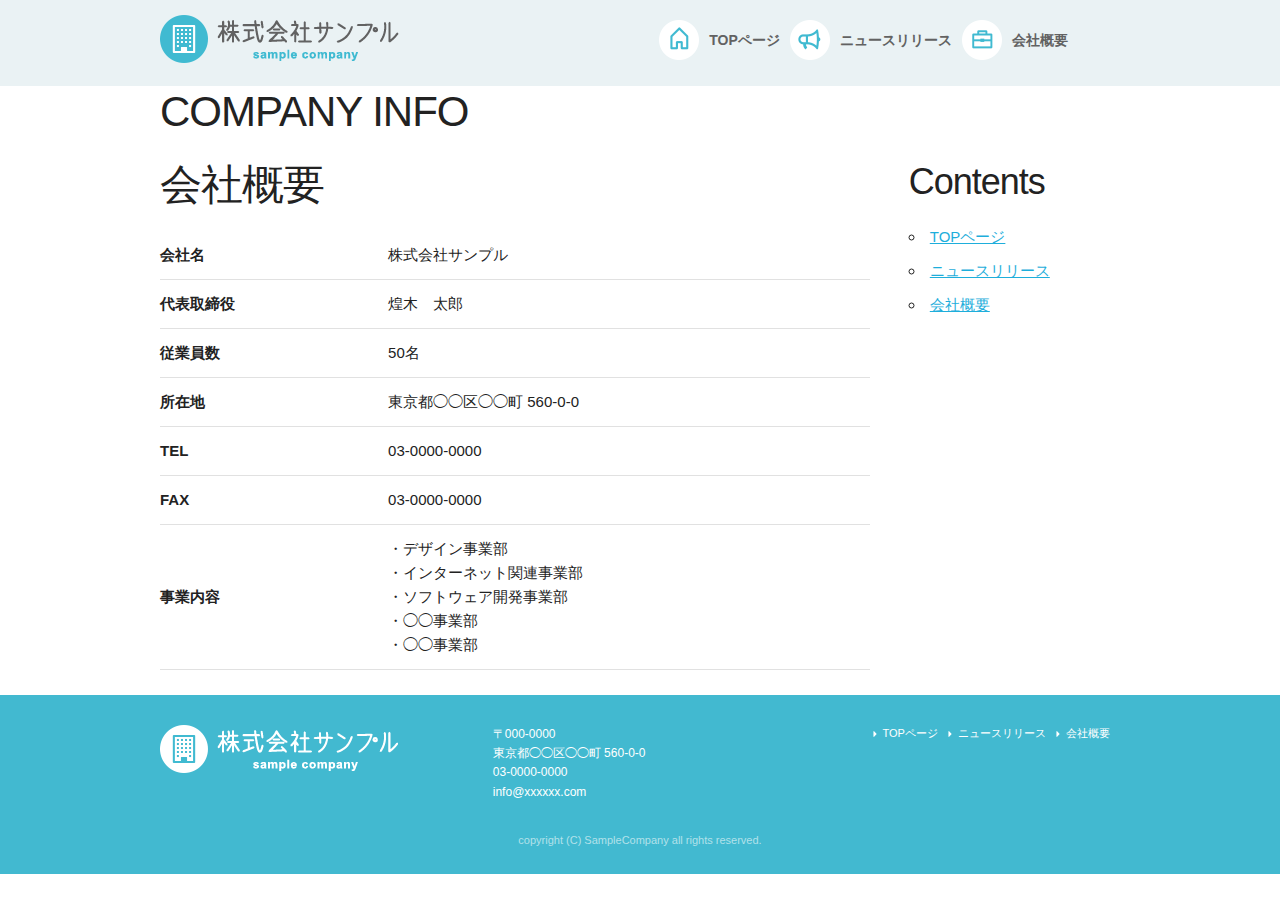
==== company.html @ 0111e442 "first commit" ====
<!DOCTYPE html>
<html lang="ja">
    <head>
        <meta charset="utf-8">
        <title>COMPANY INFO | 株式会社サンプル</title>
        <meta name="description" content="会社概要">
        <meta name="author" content="株式会社サンプル">
        <meta name="viewport" content="width=device-width, initial-scale=1">
        <!-- <link href="//fonts.googleapis.com/css?family=Raleway:400,300,600" rel="stylesheet" type="text/css"> -->
        <link rel="stylesheet" href="css/normalize.css">
        <link rel="stylesheet" href="css/skeleton.css">
        <link rel="stylesheet" href="css/sample.css">
        <link rel="icon" type="image/png" href="images/favicon.png">

      <style type="text/css">.fb_hidden{position:absolute;top:-10000px;z-index:10001}.fb_reposition{overflow:hidden;position:relative}.fb_invisible{display:none}.fb_reset{background:none;border:0;border-spacing:0;color:#000;cursor:auto;direction:ltr;font-family:"lucida grande", tahoma, verdana, arial, "hiragino kaku gothic pro",meiryo,"ms pgothic",sans-serif;font-size:11px;font-style:normal;font-variant:normal;font-weight:normal;letter-spacing:normal;line-height:1;margin:0;overflow:visible;padding:0;text-align:left;text-decoration:none;text-indent:0;text-shadow:none;text-transform:none;visibility:visible;white-space:normal;word-spacing:normal}.fb_reset>div{overflow:hidden}.fb_link img{border:none}@keyframes fb_transform{from{opacity:0;transform:scale(.95)}to{opacity:1;transform:scale(1)}}.fb_animate{animation:fb_transform .3s forwards}
        .fb_dialog{background:rgba(82, 82, 82, .7);position:absolute;top:-10000px;z-index:10001}.fb_reset .fb_dialog_legacy{overflow:visible}.fb_dialog_advanced{padding:10px;border-radius:8px}.fb_dialog_content{background:#fff;color:#333}.fb_dialog_close_icon{background:url(https://static.xx.fbcdn.net/rsrc.php/v3/yq/r/IE9JII6Z1Ys.png) no-repeat scroll 0 0 transparent;cursor:pointer;display:block;height:15px;position:absolute;right:18px;top:17px;width:15px}.fb_dialog_mobile .fb_dialog_close_icon{top:5px;left:5px;right:auto}.fb_dialog_padding{background-color:transparent;position:absolute;width:1px;z-index:-1}.fb_dialog_close_icon:hover{background:url(https://static.xx.fbcdn.net/rsrc.php/v3/yq/r/IE9JII6Z1Ys.png) no-repeat scroll 0 -15px transparent}.fb_dialog_close_icon:active{background:url(https://static.xx.fbcdn.net/rsrc.php/v3/yq/r/IE9JII6Z1Ys.png) no-repeat scroll 0 -30px transparent}.fb_dialog_loader{background-color:#f5f6f7;border:1px solid #606060;font-size:24px;padding:20px}.fb_dialog_top_left,.fb_dialog_top_right,.fb_dialog_bottom_left,.fb_dialog_bottom_right{height:10px;width:10px;overflow:hidden;position:absolute}.fb_dialog_top_left{background:url(https://static.xx.fbcdn.net/rsrc.php/v3/ye/r/8YeTNIlTZjm.png) no-repeat 0 0;left:-10px;top:-10px}.fb_dialog_top_right{background:url(https://static.xx.fbcdn.net/rsrc.php/v3/ye/r/8YeTNIlTZjm.png) no-repeat 0 -10px;right:-10px;top:-10px}.fb_dialog_bottom_left{background:url(https://static.xx.fbcdn.net/rsrc.php/v3/ye/r/8YeTNIlTZjm.png) no-repeat 0 -20px;bottom:-10px;left:-10px}.fb_dialog_bottom_right{background:url(https://static.xx.fbcdn.net/rsrc.php/v3/ye/r/8YeTNIlTZjm.png) no-repeat 0 -30px;right:-10px;bottom:-10px}.fb_dialog_vert_left,.fb_dialog_vert_right,.fb_dialog_horiz_top,.fb_dialog_horiz_bottom{position:absolute;background:#525252;filter:alpha(opacity=70);opacity:.7}.fb_dialog_vert_left,.fb_dialog_vert_right{width:10px;height:100%}.fb_dialog_vert_left{margin-left:-10px}.fb_dialog_vert_right{right:0;margin-right:-10px}.fb_dialog_horiz_top,.fb_dialog_horiz_bottom{width:100%;height:10px}.fb_dialog_horiz_top{margin-top:-10px}.fb_dialog_horiz_bottom{bottom:0;margin-bottom:-10px}.fb_dialog_iframe{line-height:0}.fb_dialog_content .dialog_title{background:#6d84b4;border:1px solid #365899;color:#fff;font-size:14px;font-weight:bold;margin:0}.fb_dialog_content .dialog_title>span{background:url(https://static.xx.fbcdn.net/rsrc.php/v3/yd/r/Cou7n-nqK52.gif) no-repeat 5px 50%;float:left;padding:5px 0 7px 26px}body.fb_hidden{-webkit-transform:none;height:100%;margin:0;overflow:visible;position:absolute;top:-10000px;left:0;width:100%}.fb_dialog.fb_dialog_mobile.loading{background:url(https://static.xx.fbcdn.net/rsrc.php/v3/ya/r/3rhSv5V8j3o.gif) white no-repeat 50% 50%;min-height:100%;min-width:100%;overflow:hidden;position:absolute;top:0;z-index:10001}.fb_dialog.fb_dialog_mobile.loading.centered{width:auto;height:auto;min-height:initial;min-width:initial;background:none}.fb_dialog.fb_dialog_mobile.loading.centered #fb_dialog_loader_spinner{width:100%}.fb_dialog.fb_dialog_mobile.loading.centered .fb_dialog_content{background:none}.loading.centered #fb_dialog_loader_close{color:#fff;display:block;padding-top:20px;clear:both;font-size:18px}#fb-root #fb_dialog_ipad_overlay{background:rgba(0, 0, 0, .45);position:absolute;bottom:0;left:0;right:0;top:0;width:100%;min-height:100%;z-index:10000}#fb-root #fb_dialog_ipad_overlay.hidden{display:none}.fb_dialog.fb_dialog_mobile.loading iframe{visibility:hidden}.fb_dialog_mobile .fb_dialog_iframe{position:-webkit-sticky;top:0}.fb_dialog_content .dialog_header{-webkit-box-shadow:white 0 1px 1px -1px inset;background:-webkit-gradient(linear, 0% 0%, 0% 100%, from(#738ABA), to(#2C4987));border-bottom:1px solid;border-color:#1d4088;color:#fff;font:14px Helvetica, sans-serif;font-weight:bold;text-overflow:ellipsis;text-shadow:rgba(0, 30, 84, .296875) 0 -1px 0;vertical-align:middle;white-space:nowrap}.fb_dialog_content .dialog_header table{-webkit-font-smoothing:subpixel-antialiased;height:43px;width:100%}.fb_dialog_content .dialog_header td.header_left{font-size:12px;padding-left:5px;vertical-align:middle;width:60px}.fb_dialog_content .dialog_header td.header_right{font-size:12px;padding-right:5px;vertical-align:middle;width:60px}.fb_dialog_content .touchable_button{background:-webkit-gradient(linear, 0% 0%, 0% 100%, from(#4966A6), color-stop(.5, #355492), to(#2A4887));border:1px solid #29487d;-webkit-background-clip:padding-box;-webkit-border-radius:3px;-webkit-box-shadow:rgba(0, 0, 0, .117188) 0 1px 1px inset, rgba(255, 255, 255, .167969) 0 1px 0;display:inline-block;margin-top:3px;max-width:85px;line-height:18px;padding:4px 12px;position:relative}.fb_dialog_content .dialog_header .touchable_button input{border:none;background:none;color:#fff;font:12px Helvetica, sans-serif;font-weight:bold;margin:2px -12px;padding:2px 6px 3px 6px;text-shadow:rgba(0, 30, 84, .296875) 0 -1px 0}.fb_dialog_content .dialog_header .header_center{color:#fff;font-size:16px;font-weight:bold;line-height:18px;text-align:center;vertical-align:middle}.fb_dialog_content .dialog_content{background:url(https://static.xx.fbcdn.net/rsrc.php/v3/y9/r/jKEcVPZFk-2.gif) no-repeat 50% 50%;border:1px solid #555;border-bottom:0;border-top:0;height:150px}.fb_dialog_content .dialog_footer{background:#f5f6f7;border:1px solid #555;border-top-color:#ccc;height:40px}#fb_dialog_loader_close{float:left}.fb_dialog.fb_dialog_mobile .fb_dialog_close_button{text-shadow:rgba(0, 30, 84, .296875) 0 -1px 0}.fb_dialog.fb_dialog_mobile .fb_dialog_close_icon{visibility:hidden}#fb_dialog_loader_spinner{animation:rotateSpinner 1.2s linear infinite;background-color:transparent;background-image:url(https://static.xx.fbcdn.net/rsrc.php/v3/yD/r/t-wz8gw1xG1.png);background-repeat:no-repeat;background-position:50% 50%;height:24px;width:24px}@keyframes rotateSpinner{0%{transform:rotate(0deg)}100%{transform:rotate(360deg)}}
        .fb_iframe_widget{display:inline-block;position:relative}.fb_iframe_widget span{display:inline-block;position:relative;text-align:justify}.fb_iframe_widget iframe{position:absolute}.fb_iframe_widget_fluid_desktop,.fb_iframe_widget_fluid_desktop span,.fb_iframe_widget_fluid_desktop iframe{max-width:100%}.fb_iframe_widget_fluid_desktop iframe{min-width:220px;position:relative}.fb_iframe_widget_lift{z-index:1}.fb_hide_iframes iframe{position:relative;left:-10000px}.fb_iframe_widget_loader{position:relative;display:inline-block}.fb_iframe_widget_fluid{display:inline}.fb_iframe_widget_fluid span{width:100%}.fb_iframe_widget_loader iframe{min-height:32px;z-index:2;zoom:1}.fb_iframe_widget_loader .FB_Loader{background:url(https://static.xx.fbcdn.net/rsrc.php/v3/y9/r/jKEcVPZFk-2.gif) no-repeat;height:32px;width:32px;margin-left:-16px;position:absolute;left:50%;z-index:4}
        .fb_customer_chat_bounce_in_v2{animation-duration:300ms;animation-name:fb_bounce_in_v2;transition-timing-function:ease-in}.fb_customer_chat_bounce_out_v2{animation-duration:300ms;animation-name:fb_bounce_out_v2;transition-timing-function:ease-in}.fb_customer_chat_bounce_in_v2_mobile_chat_started{animation-duration:300ms;animation-name:fb_bounce_in_v2_mobile_chat_started;transition-timing-function:ease-in}.fb_customer_chat_bounce_out_v2_mobile_chat_started{animation-duration:300ms;animation-name:fb_bounce_out_v2_mobile_chat_started;transition-timing-function:ease-in}.fb_customer_chat_bubble_pop_in{animation-duration:250ms;animation-name:fb_customer_chat_bubble_bounce_in_animation}.fb_customer_chat_bubble_animated_no_badge{box-shadow:0 3px 12px rgba(0, 0, 0, .15);transition:box-shadow 150ms linear}.fb_customer_chat_bubble_animated_no_badge:hover{box-shadow:0 5px 24px rgba(0, 0, 0, .3)}.fb_customer_chat_bubble_animated_with_badge{box-shadow:-5px 4px 14px rgba(0, 0, 0, .15);transition:box-shadow 150ms linear}.fb_customer_chat_bubble_animated_with_badge:hover{box-shadow:-5px 8px 24px rgba(0, 0, 0, .2)}.fb_invisible_flow{display:inherit;height:0;overflow-x:hidden;width:0}.fb_mobile_overlay_active{background-color:#fff;height:100%;overflow:hidden;position:fixed;visibility:hidden;width:100%}@keyframes fb_bounce_in_v2{0%{opacity:0;transform:scale(0, 0);transform-origin:bottom right}50%{transform:scale(1.03, 1.03);transform-origin:bottom right}100%{opacity:1;transform:scale(1, 1);transform-origin:bottom right}}@keyframes fb_bounce_in_v2_mobile_chat_started{0%{opacity:0;top:20px}100%{opacity:1;top:0}}@keyframes fb_bounce_out_v2{0%{opacity:1;transform:scale(1, 1);transform-origin:bottom right}100%{opacity:0;transform:scale(0, 0);transform-origin:bottom right}}@keyframes fb_bounce_out_v2_mobile_chat_started{0%{opacity:1;top:0}100%{opacity:0;top:20px}}@keyframes fb_customer_chat_bubble_bounce_in_animation{0%{bottom:6pt;opacity:0;transform:scale(0, 0);transform-origin:center}70%{bottom:18pt;opacity:1;transform:scale(1.2, 1.2)}100%{transform:scale(1, 1)}}
      </style>
    </head>
    
    <body style="" cz-shortcut-listen="true">
        <div id="fb-root" class=" fb_reset"><div style="position: absolute; top: -10000px; height: 0px; width: 0px;"><div><iframe name="fb_xdm_frame_https" frameborder="0" allowtransparency="true" allowfullscreen="true" scrolling="no" allow="encrypted-media" id="fb_xdm_frame_https" aria-hidden="true" title="Facebook Cross Domain Communication Frame" tabindex="-1" src="https://staticxx.facebook.com/connect/xd_arbiter/r/kO5a7GzG6AF.js?version=42#channel=f3b30bdfc2ba0e4&amp;origin=http%3A%2F%2Fdemo.techacademy.jp" style="border: none;"></iframe></div></div><div style="position: absolute; top: -10000px; height: 0px; width: 0px;"><div></div></div></div>
        <script id="facebook-jssdk" src="//connect.facebook.net/ja_JP/sdk.js#xfbml=1&amp;version=v2.6"></script><script>(function(d, s, id) {
        var js, fjs = d.getElementsByTagName(s)[0];
        if (d.getElementById(id)) return;
        js = d.createElement(s); js.id = id;
        js.src = "//connect.facebook.net/ja_JP/sdk.js#xfbml=1&version=v2.6";
        fjs.parentNode.insertBefore(js, fjs);
        }(document, 'script', 'facebook-jssdk'));
        </script>

    <header>
      <div id="header_in" class="container">
        <div class="row">
          <div class="six columns logo">

            <h1><a href="index.html"><img class="u-max-full-width" src="images/top/logo.png" alt="株式会社サンプル" srcset="images/top/logo@2x.png 2x"></a></h1>

          </div>
          <div class="six columns navi">

            <div class="sp_navi">
              <img id="sp_navi_btn" class="u-max-full-width" src="images/top/sp_navi.png" alt="sp_navi" srcset="images/top/sp_navi@2x.png 2x">

              <ul class="sp_navi_li">
                <li><a href="index.html">TOPページ</a></li>
                <li><a href="news.html">ニュースリリース</a></li>
                <li><a href="company.html">会社概要</a></li>
              </ul>
            </div>
            <!-- sp_navi -->

            <div class="pc_navi">

              <ul class="pc_navi_li">
                <li class="navi_toppage"><a href="index.html">TOPページ</a></li>
                <li class="navi_news"><a href="news.html">ニュースリリース</a></li>
                <li class="navi_company"><a href="company.html">会社概要</a></li>
              </ul>

            </div>
            <!-- pc_navi -->

          </div>
        </div>
        <!-- row -->
      </div>
      <!-- header_in -->
    </header>

    <div id="sub_cover">
      <div class="container">
        <div class="row">

          <div class="twelve columns">
            <h2>COMPANY INFO</h2>
          </div>

        </div>
      </div>
    </div>
    <!-- #sub_cover -->

    <div id="contents">
      <div class="container">
        <div class="row">

          <div id="main" class="nine columns">
            <h2 class="company_title">会社概要</h2>

            <table class="u-full-width">
              <tbody><tr>
                <th>会社名</th>
                <td>株式会社サンプル</td>
              </tr>
              <tr>
                <th>代表取締役</th>
                <td>煌木　太郎</td>
              </tr>
              <tr>
                <th>従業員数</th>
                <td>50名</td>
              </tr>
              <tr>
                <th>所在地</th>
                <td>東京都◯◯区◯◯町&nbsp;560-0-0</td>
              </tr>
              <tr>
                <th>TEL</th>
                <td>03-0000-0000</td>
              </tr>
              <tr>
                <th>FAX</th>
                <td>03-0000-0000</td>
              </tr>
              <tr>
                <th>事業内容</th>
                <td>
                  ・デザイン事業部<br>
                  ・インターネット関連事業部<br>
                  ・ソフトウェア開発事業部<br>
                  ・◯◯事業部<br>
                  ・◯◯事業部
                </td>
              </tr>
            </tbody></table>


          </div>

          <div id="sidebar" class="three columns">

            <div class="pc_sidemenu">
              <h3>Contents</h3>

              <ul>
                <li><a href="index.html">TOPページ</a></li>
                <li><a href="news.html">ニュースリリース</a></li>
                <li><a href="company.html">会社概要</a></li>
              </ul>
            </div>

            <div class="fb-page fb_iframe_widget" data-href="https://www.facebook.com/facebook" data-tabs="timeline" data-height="300" data-small-header="false" data-adapt-container-width="true" data-hide-cover="false" data-show-facepile="false" fb-xfbml-state="rendered" fb-iframe-plugin-query="adapt_container_width=true&amp;app_id=&amp;container_width=211&amp;height=300&amp;hide_cover=false&amp;href=https%3A%2F%2Fwww.facebook.com%2Ffacebook&amp;locale=ja_JP&amp;sdk=joey&amp;show_facepile=false&amp;small_header=false&amp;tabs=timeline"><span style="vertical-align: bottom; width: 211px; height: 300px;"><iframe name="f8d5c424b23d94" width="1000px" height="300px" frameborder="0" allowtransparency="true" allowfullscreen="true" scrolling="no" allow="encrypted-media" title="fb:page Facebook Social Plugin" src="https://www.facebook.com/v2.6/plugins/page.php?adapt_container_width=true&amp;app_id=&amp;channel=https%3A%2F%2Fstaticxx.facebook.com%2Fconnect%2Fxd_arbiter%2Fr%2FkO5a7GzG6AF.js%3Fversion%3D42%23cb%3Df3d7c1976903978%26domain%3Ddemo.techacademy.jp%26origin%3Dhttp%253A%252F%252Fdemo.techacademy.jp%252Ff3b30bdfc2ba0e4%26relation%3Dparent.parent&amp;container_width=211&amp;height=300&amp;hide_cover=false&amp;href=https%3A%2F%2Fwww.facebook.com%2Ffacebook&amp;locale=ja_JP&amp;sdk=joey&amp;show_facepile=false&amp;small_header=false&amp;tabs=timeline" style="border: none; visibility: visible; width: 211px; height: 300px;" class=""></iframe></span></div>

          </div>

        </div>
      </div>
    </div>
    <!-- #contents -->


    <footer>
      <div class="container">
        <div class="row">
          <div class="four columns sp">
            <img class="u-max-full-width" src="images/top/footer_logo.png" alt="株式会社サンプル" srcset="images/top/footer_logo@2x.png 2x">
          </div>
          <!-- columns -->
          <div class="four columns foot_address sp">
            〒000-0000<br>
            東京都◯◯区◯◯町&nbsp;560-0-0<br>
            03-0000-0000<br>
            info@xxxxxx.com
          </div>
          <!-- columns -->
          <div class="four columns">
            <ul class="foot_navi">
              <li><a href="index.html">TOPページ</a></li>
              <li><a href="news.html">ニュースリリース</a></li>
              <li><a href="company.html">会社概要</a></li>
            </ul>
          </div>
          <!-- columns -->
        </div>
        <!-- row -->

        <div class="row">
          <div class="twelve columns sp">
            <p class="copy">copyright (C) SampleCompany all rights reserved.</p>
          </div>
          <!-- columns -->
        </div>
        <!-- row -->
      </div>
    </footer>
    <!-- //footer -->


    <script type="text/javascript" src="//ajax.googleapis.com/ajax/libs/jquery/1.10.2/jquery.min.js"></script>

    <script>
$(function(){

  $(document).ready(function(){

    $("#sp_navi_btn").click(function () {
      $(this).next().slideToggle();
    });

  });

});
    </script>


  


<div id="UMS_TOOLTIP" style="position: absolute; cursor: pointer; z-index: 2147483647; background: transparent; top: -100000px; left: -100000px;"></div></body><umsdataelement id="UMSSendDataEventElement"></umsdataelement><div id="TAG_ID4TOOLBAR_GUID" style="display: none;">7C7B63FA-DD25-1BA8-0919-80CF8B9633A6</div><div id="tmtoolbar_message" style="display: none;">init</div><div id="tmtoolbar_injected" style="display: none;">init</div><div id="TAG_ID4TOOLBAR_UMS_GUID" style="display: none;">287BEBDC-29B5-495E-847F-A1806D3B4916</div><div id="tmtoolbar_ums_injected" style="display: none;">init_ums</div></html>
---- css/skeleton.css ----
/*
* Skeleton V2.0.4
* Copyright 2014, Dave Gamache
* www.getskeleton.com
* Free to use under the MIT license.
* http://www.opensource.org/licenses/mit-license.php
* 12/29/2014
*/


/* Table of contents
––––––––––––––––––––––––––––––––––––––––––––––––––
- Grid
- Base Styles
- Typography
- Links
- Buttons
- Forms
- Lists
- Code
- Tables
- Spacing
- Utilities
- Clearing
- Media Queries
*/


/* Grid
–––––––––––––––––––––––––––––––––––––––––––––––––– */
.container {
  position: relative;
  width: 100%;
  max-width: 960px;
  margin: 0 auto;
  padding: 0 20px;
  box-sizing: border-box; }
.column,
.columns {
  width: 100%;
  float: left;
  box-sizing: border-box; }

/* For devices larger than 400px */
@media (min-width: 400px) {
  .container {
    width: 85%;
    padding: 0; }
}

/* For devices larger than 550px */
@media (min-width: 550px) {
  .container {
    width: 80%; }
  .column,
  .columns {
    margin-left: 4%; }
  .column:first-child,
  .columns:first-child {
    margin-left: 0; }

  .one.column,
  .one.columns                    { width: 4.66666666667%; }
  .two.columns                    { width: 13.3333333333%; }
  .three.columns                  { width: 22%;            }
  .four.columns                   { width: 30.6666666667%; }
  .five.columns                   { width: 39.3333333333%; }
  .six.columns                    { width: 48%;            }
  .seven.columns                  { width: 56.6666666667%; }
  .eight.columns                  { width: 65.3333333333%; }
  .nine.columns                   { width: 74.0%;          }
  .ten.columns                    { width: 82.6666666667%; }
  .eleven.columns                 { width: 91.3333333333%; }
  .twelve.columns                 { width: 100%; margin-left: 0; }

  .one-third.column               { width: 30.6666666667%; }
  .two-thirds.column              { width: 65.3333333333%; }

  .one-half.column                { width: 48%; }

  /* Offsets */
  .offset-by-one.column,
  .offset-by-one.columns          { margin-left: 8.66666666667%; }
  .offset-by-two.column,
  .offset-by-two.columns          { margin-left: 17.3333333333%; }
  .offset-by-three.column,
  .offset-by-three.columns        { margin-left: 26%;            }
  .offset-by-four.column,
  .offset-by-four.columns         { margin-left: 34.6666666667%; }
  .offset-by-five.column,
  .offset-by-five.columns         { margin-left: 43.3333333333%; }
  .offset-by-six.column,
  .offset-by-six.columns          { margin-left: 52%;            }
  .offset-by-seven.column,
  .offset-by-seven.columns        { margin-left: 60.6666666667%; }
  .offset-by-eight.column,
  .offset-by-eight.columns        { margin-left: 69.3333333333%; }
  .offset-by-nine.column,
  .offset-by-nine.columns         { margin-left: 78.0%;          }
  .offset-by-ten.column,
  .offset-by-ten.columns          { margin-left: 86.6666666667%; }
  .offset-by-eleven.column,
  .offset-by-eleven.columns       { margin-left: 95.3333333333%; }

  .offset-by-one-third.column,
  .offset-by-one-third.columns    { margin-left: 34.6666666667%; }
  .offset-by-two-thirds.column,
  .offset-by-two-thirds.columns   { margin-left: 69.3333333333%; }

  .offset-by-one-half.column,
  .offset-by-one-half.columns     { margin-left: 52%; }

}


/* Base Styles
–––––––––––––––––––––––––––––––––––––––––––––––––– */
/* NOTE
html is set to 62.5% so that all the REM measurements throughout Skeleton
are based on 10px sizing. So basically 1.5rem = 15px :) */
html {
  font-size: 62.5%; }
body {
  font-size: 1.5em; /* currently ems cause chrome bug misinterpreting rems on body element */
  line-height: 1.6;
  font-weight: 400;
  font-family: "Raleway", "HelveticaNeue", "Helvetica Neue", Helvetica, Arial, sans-serif;
  color: #222; }


/* Typography
–––––––––––––––––––––––––––––––––––––––––––––––––– */
h1, h2, h3, h4, h5, h6 {
  margin-top: 0;
  margin-bottom: 2rem;
  font-weight: 300; }
h1 { font-size: 4.0rem; line-height: 1.2;  letter-spacing: -.1rem;}
h2 { font-size: 3.6rem; line-height: 1.25; letter-spacing: -.1rem; }
h3 { font-size: 3.0rem; line-height: 1.3;  letter-spacing: -.1rem; }
h4 { font-size: 2.4rem; line-height: 1.35; letter-spacing: -.08rem; }
h5 { font-size: 1.8rem; line-height: 1.5;  letter-spacing: -.05rem; }
h6 { font-size: 1.5rem; line-height: 1.6;  letter-spacing: 0; }

/* Larger than phablet */
@media (min-width: 550px) {
  h1 { font-size: 5.0rem; }
  h2 { font-size: 4.2rem; }
  h3 { font-size: 3.6rem; }
  h4 { font-size: 3.0rem; }
  h5 { font-size: 2.4rem; }
  h6 { font-size: 1.5rem; }
}

p {
  margin-top: 0; }


/* Links
–––––––––––––––––––––––––––––––––––––––––––––––––– */
a {
  color: #1EAEDB; }
a:hover {
  color: #0FA0CE; }


/* Buttons
–––––––––––––––––––––––––––––––––––––––––––––––––– */
.button,
button,
input[type="submit"],
input[type="reset"],
input[type="button"] {
  display: inline-block;
  height: 38px;
  padding: 0 30px;
  color: #555;
  text-align: center;
  font-size: 11px;
  font-weight: 600;
  line-height: 38px;
  letter-spacing: .1rem;
  text-transform: uppercase;
  text-decoration: none;
  white-space: nowrap;
  background-color: transparent;
  border-radius: 4px;
  border: 1px solid #bbb;
  cursor: pointer;
  box-sizing: border-box; }
.button:hover,
button:hover,
input[type="submit"]:hover,
input[type="reset"]:hover,
input[type="button"]:hover,
.button:focus,
button:focus,
input[type="submit"]:focus,
input[type="reset"]:focus,
input[type="button"]:focus {
  color: #333;
  border-color: #888;
  outline: 0; }
.button.button-primary,
button.button-primary,
input[type="submit"].button-primary,
input[type="reset"].button-primary,
input[type="button"].button-primary {
  color: #FFF;
  background-color: #33C3F0;
  border-color: #33C3F0; }
.button.button-primary:hover,
button.button-primary:hover,
input[type="submit"].button-primary:hover,
input[type="reset"].button-primary:hover,
input[type="button"].button-primary:hover,
.button.button-primary:focus,
button.button-primary:focus,
input[type="submit"].button-primary:focus,
input[type="reset"].button-primary:focus,
input[type="button"].button-primary:focus {
  color: #FFF;
  background-color: #1EAEDB;
  border-color: #1EAEDB; }


/* Forms
–––––––––––––––––––––––––––––––––––––––––––––––––– */
input[type="email"],
input[type="number"],
input[type="search"],
input[type="text"],
input[type="tel"],
input[type="url"],
input[type="password"],
textarea,
select {
  height: 38px;
  padding: 6px 10px; /* The 6px vertically centers text on FF, ignored by Webkit */
  background-color: #fff;
  border: 1px solid #D1D1D1;
  border-radius: 4px;
  box-shadow: none;
  box-sizing: border-box; }
/* Removes awkward default styles on some inputs for iOS */
input[type="email"],
input[type="number"],
input[type="search"],
input[type="text"],
input[type="tel"],
input[type="url"],
input[type="password"],
textarea {
  -webkit-appearance: none;
     -moz-appearance: none;
          appearance: none; }
textarea {
  min-height: 65px;
  padding-top: 6px;
  padding-bottom: 6px; }
input[type="email"]:focus,
input[type="number"]:focus,
input[type="search"]:focus,
input[type="text"]:focus,
input[type="tel"]:focus,
input[type="url"]:focus,
input[type="password"]:focus,
textarea:focus,
select:focus {
  border: 1px solid #33C3F0;
  outline: 0; }
label,
legend {
  display: block;
  margin-bottom: .5rem;
  font-weight: 600; }
fieldset {
  padding: 0;
  border-width: 0; }
input[type="checkbox"],
input[type="radio"] {
  display: inline; }
label > .label-body {
  display: inline-block;
  margin-left: .5rem;
  font-weight: normal; }


/* Lists
–––––––––––––––––––––––––––––––––––––––––––––––––– */
ul {
  list-style: circle inside; }
ol {
  list-style: decimal inside; }
ol, ul {
  padding-left: 0;
  margin-top: 0; }
ul ul,
ul ol,
ol ol,
ol ul {
  margin: 1.5rem 0 1.5rem 3rem;
  font-size: 90%; }
li {
  margin-bottom: 1rem; }


/* Code
–––––––––––––––––––––––––––––––––––––––––––––––––– */
code {
  padding: .2rem .5rem;
  margin: 0 .2rem;
  font-size: 90%;
  white-space: nowrap;
  background: #F1F1F1;
  border: 1px solid #E1E1E1;
  border-radius: 4px; }
pre > code {
  display: block;
  padding: 1rem 1.5rem;
  white-space: pre; }


/* Tables
–––––––––––––––––––––––––––––––––––––––––––––––––– */
th,
td {
  padding: 12px 15px;
  text-align: left;
  border-bottom: 1px solid #E1E1E1; }
th:first-child,
td:first-child {
  padding-left: 0; }
th:last-child,
td:last-child {
  padding-right: 0; }


/* Spacing
–––––––––––––––––––––––––––––––––––––––––––––––––– */
button,
.button {
  margin-bottom: 1rem; }
input,
textarea,
select,
fieldset {
  margin-bottom: 1.5rem; }
pre,
blockquote,
dl,
figure,
table,
p,
ul,
ol,
form {
  margin-bottom: 2.5rem; }


/* Utilities
–––––––––––––––––––––––––––––––––––––––––––––––––– */
.u-full-width {
  width: 100%;
  box-sizing: border-box; }
.u-max-full-width {
  max-width: 100%;
  box-sizing: border-box; }
.u-pull-right {
  float: right; }
.u-pull-left {
  float: left; }


/* Misc
–––––––––––––––––––––––––––––––––––––––––––––––––– */
hr {
  margin-top: 3rem;
  margin-bottom: 3.5rem;
  border-width: 0;
  border-top: 1px solid #E1E1E1; }


/* Clearing
–––––––––––––––––––––––––––––––––––––––––––––––––– */

/* Self Clearing Goodness */
.container:after,
.row:after,
.u-cf {
  content: "";
  display: table;
  clear: both; }


/* Media Queries
–––––––––––––––––––––––––––––––––––––––––––––––––– */
/*
Note: The best way to structure the use of media queries is to create the queries
near the relevant code. For example, if you wanted to change the styles for buttons
on small devices, paste the mobile query code up in the buttons section and style it
there.
*/


/* Larger than mobile */
@media (min-width: 400px) {}

/* Larger than phablet (also point when grid becomes active) */
@media (min-width: 550px) {}

/* Larger than tablet */
@media (min-width: 750px) {}

/* Larger than desktop */
@media (min-width: 1000px) {}

/* Larger than Desktop HD */
@media (min-width: 1200px) {}
---- css/sample.css ----
html {
  font-size: 62.5%;
}

/**************************************/
header {
  background: #eaf2f4;
}
header #header_in {
  padding-top: 10px;
  padding-bottom: 4px;
}
@media (max-width: 550px) {
  header .logo {
    width: 190px;
  }
  header .navi {
    width: 40px;
    float: right;
  }
}
header .sp_navi_li {
  width: 180px;
  position: absolute;
  top: 50px;
  right: 2%;
  border: 1px solid #eee;
  background: white;
  margin: 0;
  padding: 0;
  display: none;
  z-index: 100;
}
header .sp_navi_li li {
  list-style: none;
  margin: 0;
  padding: 0;
}
header .sp_navi_li li a {
  display: block;
  padding: 10px 8px;
  border-bottom: 1px solid #eee;
  font-size: 14px;
  text-decoration: none;
}
@media (min-width: 550px) {
  header .sp_navi {
    display: none;
  }
  header #header_in {
    padding: 15px 0 10px 0;
  }
  header .pc_navi_li {
    margin: 0;
    padding: 0;
  }
  header .pc_navi_li li {
    list-style: none;
    margin: 5px 0 0 0;
    padding: 0;
  }
  header .pc_navi_li li a {
    color: #626262;
    text-decoration: none;
    font-weight: bold;
    font-size: 14px;
    font-size: 1.4rem;
    float: left;
    padding-right: 10px;
  }
  header .pc_navi_li li a:hover {
    color: #42b9d0;
  }
  header .pc_navi_li li.navi_toppage a {
    background-repeat: no-repeat;
    display: inline-block;
    line-height: 40px;
    padding-left: 50px;
    background-image: url("../images/top/navi_top.png");
    background-size: 40px 40px;
  }
}
@media screen and (min-width: 550px) and (-webkit-min-device-pixel-ratio: 2), (min-width: 550px) and (min-resolution: 2dppx) {
  header .pc_navi_li li.navi_toppage a {
    background-image: url("../images/top/navi_top@2x.png");
  }
}
@media (min-width: 550px) {
  header .pc_navi_li li.navi_news a {
    background-repeat: no-repeat;
    display: inline-block;
    line-height: 40px;
    padding-left: 50px;
    background-image: url("../images/top/navi_news.png");
    background-size: 40px 40px;
  }
}
@media screen and (min-width: 550px) and (-webkit-min-device-pixel-ratio: 2), (min-width: 550px) and (min-resolution: 2dppx) {
  header .pc_navi_li li.navi_news a {
    background-image: url("../images/top/navi_news@2x.png");
  }
}
@media (min-width: 550px) {
  header .pc_navi_li li.navi_company a {
    background-repeat: no-repeat;
    display: inline-block;
    line-height: 40px;
    padding-left: 50px;
    background-image: url("../images/top/navi_company.png");
    background-size: 40px 40px;
  }
}
@media screen and (min-width: 550px) and (-webkit-min-device-pixel-ratio: 2), (min-width: 550px) and (min-resolution: 2dppx) {
  header .pc_navi_li li.navi_company a {
    background-image: url("../images/top/navi_company@2x.png");
  }
}

@media (max-width: 550px) {
  header .pc_navi {
    display: none;
  }
}

#cover_area {
  text-align: center;
  padding: 80px 0;
  background-image: url("../images/top/cover.jpg");
  background-size: cover;
}
@media screen and (-webkit-min-device-pixel-ratio: 2), (min-resolution: 2dppx) {
  #cover_area {
    background-image: url("../images/top/cover@2x.jpg");
  }
}
@media (min-width: 550px) {
  #cover_area {
    text-align: left;
    height: 420px;
    padding: 0;
  }
  #cover_area img {
    margin-top: 180px;
    margin-left: 70px;
  }
}

#service_area {
  padding-top: 20px;
}
@media (min-width: 550px) {
  #service_area {
    padding-top: 30px;
  }
}
#service_area .columns {
  color: #626262;
}
#service_area .columns .service_title {
  font-size: 18px;
  font-size: 1.8rem;
  font-weight: bold;
  margin-top: 8px;
}
#service_area .columns p {
  font-size: 15px;
  font-size: 1.5rem;
  margin-top: 10px;
}
@media (min-width: 550px) {
  #service_area .columns .service_title {
    font-size: 16px;
    font-size: 1.6rem;
  }
  #service_area .columns p {
    font-size: 13px;
    font-size: 1.3rem;
  }
}

#news_area {
  background-color: #eaf2f4;
}
@media (min-width: 550px) {
  #news_area .container {
    padding: 0px 10% 50px 10%;
  }
}
#news_area .news_title {
  text-align: center;
  font-size: 26px;
  font-size: 2.6rem;
  color: #42b9d0;
  padding: 15px 0 10px 0;
  font-weight: bold;
  letter-spacing: 0.2rem;
}
#news_area .news_lists li {
  list-style: none;
  font-size: 15px;
  font-size: 1.5rem;
}
#news_area .news_lists li span {
  color: #42b9d0;
  font-weight: bold;
  display: block;
  margin-bottom: 3px;
}
@media (min-width: 550px) {
  #news_area .news_title {
    text-align: center;
    font-size: 22px;
    font-size: 2.2rem;
    color: #42b9d0;
    padding: 50px 0 41px 0;
    letter-spacing: 0.2rem;
  }
  #news_area .news_lists li {
    list-style: none;
    font-size: 14px;
    font-size: 1.4rem;
    margin-bottom: 20px;
  }
  #news_area .news_lists li span {
    color: #42b9d0;
    font-weight: bold;
    display: inline;
    margin-bottom: 0px;
  }
}

footer {
  background-color: #42b9d0;
  color: #fff;
  padding-top: 20px;
}
@media (max-width: 550px) {
  footer .container {
    margin: 0;
    padding: 0;
  }
  footer .sp {
    padding: 0 6%;
    margin: 0 auto;
  }
  footer .foot_navi {
    margin-top: 20px;
  }
  footer .foot_navi li {
    list-style: none;
    margin-bottom: 1px;
  }
  footer .foot_navi li a {
    color: #42b9d0;
    background-color: #eaf2f4;
    display: block;
    text-align: center;
    font-weight: bold;
    text-decoration: none;
    font-size: 16px;
    font-size: 1.6rem;
    padding: 16px 0;
  }
}
footer .foot_address {
  font-size: 16px;
  font-size: 1.6rem;
  padding-top: 10px;
}
footer .copy {
  text-align: center;
  font-size: 11px;
  font-size: 1.1rem;
  color: #b2e1ea;
}
@media (min-width: 550px) {
  footer {
    padding-top: 30px;
  }
  footer .foot_address {
    padding: 0px;
    font-size: 12px;
    font-size: 1.2rem;
  }
  footer .foot_navi {
    float: right;
  }
  footer .foot_navi li {
    list-style: none;
    background-repeat: no-repeat;
    background-position: left center;
    display: inline-block;
    float: left;
    margin-right: 10px;
    font-size: 11px;
    font-size: 1.1rem;
    background-image: url("../images/top/foot_arroehead.png");
    background-size: 4px 6px;
  }
}
@media screen and (min-width: 550px) and (-webkit-min-device-pixel-ratio: 2), (min-width: 550px) and (min-resolution: 2dppx) {
  footer .foot_navi li {
    background-image: url("../images/top/foot_arroehead@2x.png");
  }
}
@media (min-width: 550px) {
  footer .foot_navi a {
    color: white;
    padding-left: 10px;
    text-decoration: none;
  }
  footer .foot_navi a:hover {
    color: #eaf2f4;
  }
  footer .copy {
    margin-top: 30px;
  }
}

h1 {
  margin: 0;
  padding: 0;
}

/*# sourceMappingURL=sample.css.map */
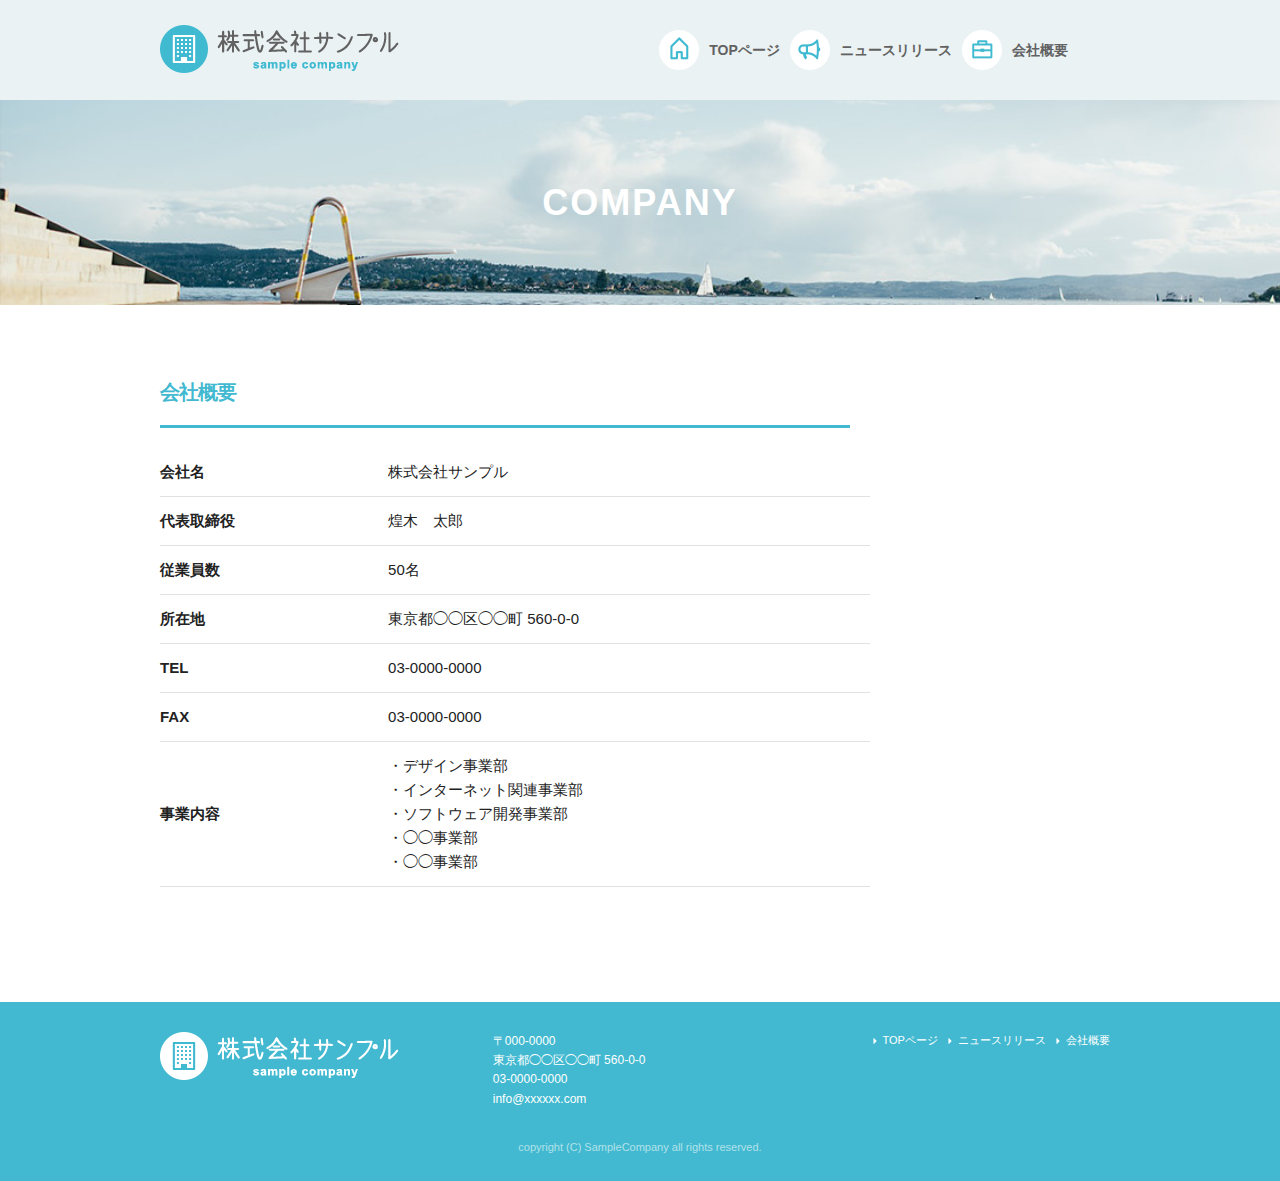
==== commit 25978491: "second commit" ====
--- a/company.html
+++ b/company.html
@@ -1,88 +1,89 @@
 <!DOCTYPE html>
 <html lang="ja">
-    <head>
-        <meta charset="utf-8">
-        <title>COMPANY INFO | 株式会社サンプル</title>
-        <meta name="description" content="会社概要">
-        <meta name="author" content="株式会社サンプル">
-        <meta name="viewport" content="width=device-width, initial-scale=1">
-        <!-- <link href="//fonts.googleapis.com/css?family=Raleway:400,300,600" rel="stylesheet" type="text/css"> -->
-        <link rel="stylesheet" href="css/normalize.css">
-        <link rel="stylesheet" href="css/skeleton.css">
-        <link rel="stylesheet" href="css/sample.css">
-        <link rel="icon" type="image/png" href="images/favicon.png">
-
-      <style type="text/css">.fb_hidden{position:absolute;top:-10000px;z-index:10001}.fb_reposition{overflow:hidden;position:relative}.fb_invisible{display:none}.fb_reset{background:none;border:0;border-spacing:0;color:#000;cursor:auto;direction:ltr;font-family:"lucida grande", tahoma, verdana, arial, "hiragino kaku gothic pro",meiryo,"ms pgothic",sans-serif;font-size:11px;font-style:normal;font-variant:normal;font-weight:normal;letter-spacing:normal;line-height:1;margin:0;overflow:visible;padding:0;text-align:left;text-decoration:none;text-indent:0;text-shadow:none;text-transform:none;visibility:visible;white-space:normal;word-spacing:normal}.fb_reset>div{overflow:hidden}.fb_link img{border:none}@keyframes fb_transform{from{opacity:0;transform:scale(.95)}to{opacity:1;transform:scale(1)}}.fb_animate{animation:fb_transform .3s forwards}
-        .fb_dialog{background:rgba(82, 82, 82, .7);position:absolute;top:-10000px;z-index:10001}.fb_reset .fb_dialog_legacy{overflow:visible}.fb_dialog_advanced{padding:10px;border-radius:8px}.fb_dialog_content{background:#fff;color:#333}.fb_dialog_close_icon{background:url(https://static.xx.fbcdn.net/rsrc.php/v3/yq/r/IE9JII6Z1Ys.png) no-repeat scroll 0 0 transparent;cursor:pointer;display:block;height:15px;position:absolute;right:18px;top:17px;width:15px}.fb_dialog_mobile .fb_dialog_close_icon{top:5px;left:5px;right:auto}.fb_dialog_padding{background-color:transparent;position:absolute;width:1px;z-index:-1}.fb_dialog_close_icon:hover{background:url(https://static.xx.fbcdn.net/rsrc.php/v3/yq/r/IE9JII6Z1Ys.png) no-repeat scroll 0 -15px transparent}.fb_dialog_close_icon:active{background:url(https://static.xx.fbcdn.net/rsrc.php/v3/yq/r/IE9JII6Z1Ys.png) no-repeat scroll 0 -30px transparent}.fb_dialog_loader{background-color:#f5f6f7;border:1px solid #606060;font-size:24px;padding:20px}.fb_dialog_top_left,.fb_dialog_top_right,.fb_dialog_bottom_left,.fb_dialog_bottom_right{height:10px;width:10px;overflow:hidden;position:absolute}.fb_dialog_top_left{background:url(https://static.xx.fbcdn.net/rsrc.php/v3/ye/r/8YeTNIlTZjm.png) no-repeat 0 0;left:-10px;top:-10px}.fb_dialog_top_right{background:url(https://static.xx.fbcdn.net/rsrc.php/v3/ye/r/8YeTNIlTZjm.png) no-repeat 0 -10px;right:-10px;top:-10px}.fb_dialog_bottom_left{background:url(https://static.xx.fbcdn.net/rsrc.php/v3/ye/r/8YeTNIlTZjm.png) no-repeat 0 -20px;bottom:-10px;left:-10px}.fb_dialog_bottom_right{background:url(https://static.xx.fbcdn.net/rsrc.php/v3/ye/r/8YeTNIlTZjm.png) no-repeat 0 -30px;right:-10px;bottom:-10px}.fb_dialog_vert_left,.fb_dialog_vert_right,.fb_dialog_horiz_top,.fb_dialog_horiz_bottom{position:absolute;background:#525252;filter:alpha(opacity=70);opacity:.7}.fb_dialog_vert_left,.fb_dialog_vert_right{width:10px;height:100%}.fb_dialog_vert_left{margin-left:-10px}.fb_dialog_vert_right{right:0;margin-right:-10px}.fb_dialog_horiz_top,.fb_dialog_horiz_bottom{width:100%;height:10px}.fb_dialog_horiz_top{margin-top:-10px}.fb_dialog_horiz_bottom{bottom:0;margin-bottom:-10px}.fb_dialog_iframe{line-height:0}.fb_dialog_content .dialog_title{background:#6d84b4;border:1px solid #365899;color:#fff;font-size:14px;font-weight:bold;margin:0}.fb_dialog_content .dialog_title>span{background:url(https://static.xx.fbcdn.net/rsrc.php/v3/yd/r/Cou7n-nqK52.gif) no-repeat 5px 50%;float:left;padding:5px 0 7px 26px}body.fb_hidden{-webkit-transform:none;height:100%;margin:0;overflow:visible;position:absolute;top:-10000px;left:0;width:100%}.fb_dialog.fb_dialog_mobile.loading{background:url(https://static.xx.fbcdn.net/rsrc.php/v3/ya/r/3rhSv5V8j3o.gif) white no-repeat 50% 50%;min-height:100%;min-width:100%;overflow:hidden;position:absolute;top:0;z-index:10001}.fb_dialog.fb_dialog_mobile.loading.centered{width:auto;height:auto;min-height:initial;min-width:initial;background:none}.fb_dialog.fb_dialog_mobile.loading.centered #fb_dialog_loader_spinner{width:100%}.fb_dialog.fb_dialog_mobile.loading.centered .fb_dialog_content{background:none}.loading.centered #fb_dialog_loader_close{color:#fff;display:block;padding-top:20px;clear:both;font-size:18px}#fb-root #fb_dialog_ipad_overlay{background:rgba(0, 0, 0, .45);position:absolute;bottom:0;left:0;right:0;top:0;width:100%;min-height:100%;z-index:10000}#fb-root #fb_dialog_ipad_overlay.hidden{display:none}.fb_dialog.fb_dialog_mobile.loading iframe{visibility:hidden}.fb_dialog_mobile .fb_dialog_iframe{position:-webkit-sticky;top:0}.fb_dialog_content .dialog_header{-webkit-box-shadow:white 0 1px 1px -1px inset;background:-webkit-gradient(linear, 0% 0%, 0% 100%, from(#738ABA), to(#2C4987));border-bottom:1px solid;border-color:#1d4088;color:#fff;font:14px Helvetica, sans-serif;font-weight:bold;text-overflow:ellipsis;text-shadow:rgba(0, 30, 84, .296875) 0 -1px 0;vertical-align:middle;white-space:nowrap}.fb_dialog_content .dialog_header table{-webkit-font-smoothing:subpixel-antialiased;height:43px;width:100%}.fb_dialog_content .dialog_header td.header_left{font-size:12px;padding-left:5px;vertical-align:middle;width:60px}.fb_dialog_content .dialog_header td.header_right{font-size:12px;padding-right:5px;vertical-align:middle;width:60px}.fb_dialog_content .touchable_button{background:-webkit-gradient(linear, 0% 0%, 0% 100%, from(#4966A6), color-stop(.5, #355492), to(#2A4887));border:1px solid #29487d;-webkit-background-clip:padding-box;-webkit-border-radius:3px;-webkit-box-shadow:rgba(0, 0, 0, .117188) 0 1px 1px inset, rgba(255, 255, 255, .167969) 0 1px 0;display:inline-block;margin-top:3px;max-width:85px;line-height:18px;padding:4px 12px;position:relative}.fb_dialog_content .dialog_header .touchable_button input{border:none;background:none;color:#fff;font:12px Helvetica, sans-serif;font-weight:bold;margin:2px -12px;padding:2px 6px 3px 6px;text-shadow:rgba(0, 30, 84, .296875) 0 -1px 0}.fb_dialog_content .dialog_header .header_center{color:#fff;font-size:16px;font-weight:bold;line-height:18px;text-align:center;vertical-align:middle}.fb_dialog_content .dialog_content{background:url(https://static.xx.fbcdn.net/rsrc.php/v3/y9/r/jKEcVPZFk-2.gif) no-repeat 50% 50%;border:1px solid #555;border-bottom:0;border-top:0;height:150px}.fb_dialog_content .dialog_footer{background:#f5f6f7;border:1px solid #555;border-top-color:#ccc;height:40px}#fb_dialog_loader_close{float:left}.fb_dialog.fb_dialog_mobile .fb_dialog_close_button{text-shadow:rgba(0, 30, 84, .296875) 0 -1px 0}.fb_dialog.fb_dialog_mobile .fb_dialog_close_icon{visibility:hidden}#fb_dialog_loader_spinner{animation:rotateSpinner 1.2s linear infinite;background-color:transparent;background-image:url(https://static.xx.fbcdn.net/rsrc.php/v3/yD/r/t-wz8gw1xG1.png);background-repeat:no-repeat;background-position:50% 50%;height:24px;width:24px}@keyframes rotateSpinner{0%{transform:rotate(0deg)}100%{transform:rotate(360deg)}}
-        .fb_iframe_widget{display:inline-block;position:relative}.fb_iframe_widget span{display:inline-block;position:relative;text-align:justify}.fb_iframe_widget iframe{position:absolute}.fb_iframe_widget_fluid_desktop,.fb_iframe_widget_fluid_desktop span,.fb_iframe_widget_fluid_desktop iframe{max-width:100%}.fb_iframe_widget_fluid_desktop iframe{min-width:220px;position:relative}.fb_iframe_widget_lift{z-index:1}.fb_hide_iframes iframe{position:relative;left:-10000px}.fb_iframe_widget_loader{position:relative;display:inline-block}.fb_iframe_widget_fluid{display:inline}.fb_iframe_widget_fluid span{width:100%}.fb_iframe_widget_loader iframe{min-height:32px;z-index:2;zoom:1}.fb_iframe_widget_loader .FB_Loader{background:url(https://static.xx.fbcdn.net/rsrc.php/v3/y9/r/jKEcVPZFk-2.gif) no-repeat;height:32px;width:32px;margin-left:-16px;position:absolute;left:50%;z-index:4}
-        .fb_customer_chat_bounce_in_v2{animation-duration:300ms;animation-name:fb_bounce_in_v2;transition-timing-function:ease-in}.fb_customer_chat_bounce_out_v2{animation-duration:300ms;animation-name:fb_bounce_out_v2;transition-timing-function:ease-in}.fb_customer_chat_bounce_in_v2_mobile_chat_started{animation-duration:300ms;animation-name:fb_bounce_in_v2_mobile_chat_started;transition-timing-function:ease-in}.fb_customer_chat_bounce_out_v2_mobile_chat_started{animation-duration:300ms;animation-name:fb_bounce_out_v2_mobile_chat_started;transition-timing-function:ease-in}.fb_customer_chat_bubble_pop_in{animation-duration:250ms;animation-name:fb_customer_chat_bubble_bounce_in_animation}.fb_customer_chat_bubble_animated_no_badge{box-shadow:0 3px 12px rgba(0, 0, 0, .15);transition:box-shadow 150ms linear}.fb_customer_chat_bubble_animated_no_badge:hover{box-shadow:0 5px 24px rgba(0, 0, 0, .3)}.fb_customer_chat_bubble_animated_with_badge{box-shadow:-5px 4px 14px rgba(0, 0, 0, .15);transition:box-shadow 150ms linear}.fb_customer_chat_bubble_animated_with_badge:hover{box-shadow:-5px 8px 24px rgba(0, 0, 0, .2)}.fb_invisible_flow{display:inherit;height:0;overflow-x:hidden;width:0}.fb_mobile_overlay_active{background-color:#fff;height:100%;overflow:hidden;position:fixed;visibility:hidden;width:100%}@keyframes fb_bounce_in_v2{0%{opacity:0;transform:scale(0, 0);transform-origin:bottom right}50%{transform:scale(1.03, 1.03);transform-origin:bottom right}100%{opacity:1;transform:scale(1, 1);transform-origin:bottom right}}@keyframes fb_bounce_in_v2_mobile_chat_started{0%{opacity:0;top:20px}100%{opacity:1;top:0}}@keyframes fb_bounce_out_v2{0%{opacity:1;transform:scale(1, 1);transform-origin:bottom right}100%{opacity:0;transform:scale(0, 0);transform-origin:bottom right}}@keyframes fb_bounce_out_v2_mobile_chat_started{0%{opacity:1;top:0}100%{opacity:0;top:20px}}@keyframes fb_customer_chat_bubble_bounce_in_animation{0%{bottom:6pt;opacity:0;transform:scale(0, 0);transform-origin:center}70%{bottom:18pt;opacity:1;transform:scale(1.2, 1.2)}100%{transform:scale(1, 1)}}
-      </style>
-    </head>
-    
-    <body style="" cz-shortcut-listen="true">
-        <div id="fb-root" class=" fb_reset"><div style="position: absolute; top: -10000px; height: 0px; width: 0px;"><div><iframe name="fb_xdm_frame_https" frameborder="0" allowtransparency="true" allowfullscreen="true" scrolling="no" allow="encrypted-media" id="fb_xdm_frame_https" aria-hidden="true" title="Facebook Cross Domain Communication Frame" tabindex="-1" src="https://staticxx.facebook.com/connect/xd_arbiter/r/kO5a7GzG6AF.js?version=42#channel=f3b30bdfc2ba0e4&amp;origin=http%3A%2F%2Fdemo.techacademy.jp" style="border: none;"></iframe></div></div><div style="position: absolute; top: -10000px; height: 0px; width: 0px;"><div></div></div></div>
-        <script id="facebook-jssdk" src="//connect.facebook.net/ja_JP/sdk.js#xfbml=1&amp;version=v2.6"></script><script>(function(d, s, id) {
-        var js, fjs = d.getElementsByTagName(s)[0];
-        if (d.getElementById(id)) return;
-        js = d.createElement(s); js.id = id;
-        js.src = "//connect.facebook.net/ja_JP/sdk.js#xfbml=1&version=v2.6";
-        fjs.parentNode.insertBefore(js, fjs);
-        }(document, 'script', 'facebook-jssdk'));
-        </script>
-
-    <header>
-      <div id="header_in" class="container">
-        <div class="row">
-          <div class="six columns logo">
-
-            <h1><a href="index.html"><img class="u-max-full-width" src="images/top/logo.png" alt="株式会社サンプル" srcset="images/top/logo@2x.png 2x"></a></h1>
-
-          </div>
-          <div class="six columns navi">
-
-            <div class="sp_navi">
-              <img id="sp_navi_btn" class="u-max-full-width" src="images/top/sp_navi.png" alt="sp_navi" srcset="images/top/sp_navi@2x.png 2x">
-
-              <ul class="sp_navi_li">
-                <li><a href="index.html">TOPページ</a></li>
-                <li><a href="news.html">ニュースリリース</a></li>
-                <li><a href="company.html">会社概要</a></li>
-              </ul>
-            </div>
-            <!-- sp_navi -->
-
-            <div class="pc_navi">
-
-              <ul class="pc_navi_li">
-                <li class="navi_toppage"><a href="index.html">TOPページ</a></li>
-                <li class="navi_news"><a href="news.html">ニュースリリース</a></li>
-                <li class="navi_company"><a href="company.html">会社概要</a></li>
-              </ul>
-
-            </div>
-            <!-- pc_navi -->
-
-          </div>
+  <head>
+  <meta charset="utf-8">
+  <title>COMPANY | 株式会社サンプル</title>
+  <meta name="description" content="会社概要">
+  <meta name="author" content="株式会社サンプル">
+
+  <meta name="viewport" content="width=device-width, initial-scale=1">
+
+  <link rel="stylesheet" href="css/normalize.css">
+  <link rel="stylesheet" href="css/skeleton.css">
+  <link rel="stylesheet" href="css/news.css">
+
+  <link rel="icon" type="image/png" href="images/favicon.png">
+
+<style type="text/css">.fb_hidden{position:absolute;top:-10000px;z-index:10001}.fb_reposition{overflow:hidden;position:relative}.fb_invisible{display:none}.fb_reset{background:none;border:0;border-spacing:0;color:#000;cursor:auto;direction:ltr;font-family:"lucida grande", tahoma, verdana, arial, "hiragino kaku gothic pro",meiryo,"ms pgothic",sans-serif;font-size:11px;font-style:normal;font-variant:normal;font-weight:normal;letter-spacing:normal;line-height:1;margin:0;overflow:visible;padding:0;text-align:left;text-decoration:none;text-indent:0;text-shadow:none;text-transform:none;visibility:visible;white-space:normal;word-spacing:normal}.fb_reset>div{overflow:hidden}.fb_link img{border:none}@keyframes fb_transform{from{opacity:0;transform:scale(.95)}to{opacity:1;transform:scale(1)}}.fb_animate{animation:fb_transform .3s forwards}
+.fb_dialog{background:rgba(82, 82, 82, .7);position:absolute;top:-10000px;z-index:10001}.fb_reset .fb_dialog_legacy{overflow:visible}.fb_dialog_advanced{padding:10px;border-radius:8px}.fb_dialog_content{background:#fff;color:#333}.fb_dialog_close_icon{background:url(https://static.xx.fbcdn.net/rsrc.php/v3/yq/r/IE9JII6Z1Ys.png) no-repeat scroll 0 0 transparent;cursor:pointer;display:block;height:15px;position:absolute;right:18px;top:17px;width:15px}.fb_dialog_mobile .fb_dialog_close_icon{top:5px;left:5px;right:auto}.fb_dialog_padding{background-color:transparent;position:absolute;width:1px;z-index:-1}.fb_dialog_close_icon:hover{background:url(https://static.xx.fbcdn.net/rsrc.php/v3/yq/r/IE9JII6Z1Ys.png) no-repeat scroll 0 -15px transparent}.fb_dialog_close_icon:active{background:url(https://static.xx.fbcdn.net/rsrc.php/v3/yq/r/IE9JII6Z1Ys.png) no-repeat scroll 0 -30px transparent}.fb_dialog_loader{background-color:#f5f6f7;border:1px solid #606060;font-size:24px;padding:20px}.fb_dialog_top_left,.fb_dialog_top_right,.fb_dialog_bottom_left,.fb_dialog_bottom_right{height:10px;width:10px;overflow:hidden;position:absolute}.fb_dialog_top_left{background:url(https://static.xx.fbcdn.net/rsrc.php/v3/ye/r/8YeTNIlTZjm.png) no-repeat 0 0;left:-10px;top:-10px}.fb_dialog_top_right{background:url(https://static.xx.fbcdn.net/rsrc.php/v3/ye/r/8YeTNIlTZjm.png) no-repeat 0 -10px;right:-10px;top:-10px}.fb_dialog_bottom_left{background:url(https://static.xx.fbcdn.net/rsrc.php/v3/ye/r/8YeTNIlTZjm.png) no-repeat 0 -20px;bottom:-10px;left:-10px}.fb_dialog_bottom_right{background:url(https://static.xx.fbcdn.net/rsrc.php/v3/ye/r/8YeTNIlTZjm.png) no-repeat 0 -30px;right:-10px;bottom:-10px}.fb_dialog_vert_left,.fb_dialog_vert_right,.fb_dialog_horiz_top,.fb_dialog_horiz_bottom{position:absolute;background:#525252;filter:alpha(opacity=70);opacity:.7}.fb_dialog_vert_left,.fb_dialog_vert_right{width:10px;height:100%}.fb_dialog_vert_left{margin-left:-10px}.fb_dialog_vert_right{right:0;margin-right:-10px}.fb_dialog_horiz_top,.fb_dialog_horiz_bottom{width:100%;height:10px}.fb_dialog_horiz_top{margin-top:-10px}.fb_dialog_horiz_bottom{bottom:0;margin-bottom:-10px}.fb_dialog_iframe{line-height:0}.fb_dialog_content .dialog_title{background:#6d84b4;border:1px solid #365899;color:#fff;font-size:14px;font-weight:bold;margin:0}.fb_dialog_content .dialog_title>span{background:url(https://static.xx.fbcdn.net/rsrc.php/v3/yd/r/Cou7n-nqK52.gif) no-repeat 5px 50%;float:left;padding:5px 0 7px 26px}body.fb_hidden{-webkit-transform:none;height:100%;margin:0;overflow:visible;position:absolute;top:-10000px;left:0;width:100%}.fb_dialog.fb_dialog_mobile.loading{background:url(https://static.xx.fbcdn.net/rsrc.php/v3/ya/r/3rhSv5V8j3o.gif) white no-repeat 50% 50%;min-height:100%;min-width:100%;overflow:hidden;position:absolute;top:0;z-index:10001}.fb_dialog.fb_dialog_mobile.loading.centered{width:auto;height:auto;min-height:initial;min-width:initial;background:none}.fb_dialog.fb_dialog_mobile.loading.centered #fb_dialog_loader_spinner{width:100%}.fb_dialog.fb_dialog_mobile.loading.centered .fb_dialog_content{background:none}.loading.centered #fb_dialog_loader_close{color:#fff;display:block;padding-top:20px;clear:both;font-size:18px}#fb-root #fb_dialog_ipad_overlay{background:rgba(0, 0, 0, .45);position:absolute;bottom:0;left:0;right:0;top:0;width:100%;min-height:100%;z-index:10000}#fb-root #fb_dialog_ipad_overlay.hidden{display:none}.fb_dialog.fb_dialog_mobile.loading iframe{visibility:hidden}.fb_dialog_mobile .fb_dialog_iframe{position:-webkit-sticky;top:0}.fb_dialog_content .dialog_header{-webkit-box-shadow:white 0 1px 1px -1px inset;background:-webkit-gradient(linear, 0% 0%, 0% 100%, from(#738ABA), to(#2C4987));border-bottom:1px solid;border-color:#1d4088;color:#fff;font:14px Helvetica, sans-serif;font-weight:bold;text-overflow:ellipsis;text-shadow:rgba(0, 30, 84, .296875) 0 -1px 0;vertical-align:middle;white-space:nowrap}.fb_dialog_content .dialog_header table{-webkit-font-smoothing:subpixel-antialiased;height:43px;width:100%}.fb_dialog_content .dialog_header td.header_left{font-size:12px;padding-left:5px;vertical-align:middle;width:60px}.fb_dialog_content .dialog_header td.header_right{font-size:12px;padding-right:5px;vertical-align:middle;width:60px}.fb_dialog_content .touchable_button{background:-webkit-gradient(linear, 0% 0%, 0% 100%, from(#4966A6), color-stop(.5, #355492), to(#2A4887));border:1px solid #29487d;-webkit-background-clip:padding-box;-webkit-border-radius:3px;-webkit-box-shadow:rgba(0, 0, 0, .117188) 0 1px 1px inset, rgba(255, 255, 255, .167969) 0 1px 0;display:inline-block;margin-top:3px;max-width:85px;line-height:18px;padding:4px 12px;position:relative}.fb_dialog_content .dialog_header .touchable_button input{border:none;background:none;color:#fff;font:12px Helvetica, sans-serif;font-weight:bold;margin:2px -12px;padding:2px 6px 3px 6px;text-shadow:rgba(0, 30, 84, .296875) 0 -1px 0}.fb_dialog_content .dialog_header .header_center{color:#fff;font-size:16px;font-weight:bold;line-height:18px;text-align:center;vertical-align:middle}.fb_dialog_content .dialog_content{background:url(https://static.xx.fbcdn.net/rsrc.php/v3/y9/r/jKEcVPZFk-2.gif) no-repeat 50% 50%;border:1px solid #555;border-bottom:0;border-top:0;height:150px}.fb_dialog_content .dialog_footer{background:#f5f6f7;border:1px solid #555;border-top-color:#ccc;height:40px}#fb_dialog_loader_close{float:left}.fb_dialog.fb_dialog_mobile .fb_dialog_close_button{text-shadow:rgba(0, 30, 84, .296875) 0 -1px 0}.fb_dialog.fb_dialog_mobile .fb_dialog_close_icon{visibility:hidden}#fb_dialog_loader_spinner{animation:rotateSpinner 1.2s linear infinite;background-color:transparent;background-image:url(https://static.xx.fbcdn.net/rsrc.php/v3/yD/r/t-wz8gw1xG1.png);background-repeat:no-repeat;background-position:50% 50%;height:24px;width:24px}@keyframes rotateSpinner{0%{transform:rotate(0deg)}100%{transform:rotate(360deg)}}
+.fb_iframe_widget{display:inline-block;position:relative}.fb_iframe_widget span{display:inline-block;position:relative;text-align:justify}.fb_iframe_widget iframe{position:absolute}.fb_iframe_widget_fluid_desktop,.fb_iframe_widget_fluid_desktop span,.fb_iframe_widget_fluid_desktop iframe{max-width:100%}.fb_iframe_widget_fluid_desktop iframe{min-width:220px;position:relative}.fb_iframe_widget_lift{z-index:1}.fb_hide_iframes iframe{position:relative;left:-10000px}.fb_iframe_widget_loader{position:relative;display:inline-block}.fb_iframe_widget_fluid{display:inline}.fb_iframe_widget_fluid span{width:100%}.fb_iframe_widget_loader iframe{min-height:32px;z-index:2;zoom:1}.fb_iframe_widget_loader .FB_Loader{background:url(https://static.xx.fbcdn.net/rsrc.php/v3/y9/r/jKEcVPZFk-2.gif) no-repeat;height:32px;width:32px;margin-left:-16px;position:absolute;left:50%;z-index:4}
+.fb_customer_chat_bounce_in_v2{animation-duration:300ms;animation-name:fb_bounce_in_v2;transition-timing-function:ease-in}.fb_customer_chat_bounce_out_v2{animation-duration:300ms;animation-name:fb_bounce_out_v2;transition-timing-function:ease-in}.fb_customer_chat_bounce_in_v2_mobile_chat_started{animation-duration:300ms;animation-name:fb_bounce_in_v2_mobile_chat_started;transition-timing-function:ease-in}.fb_customer_chat_bounce_out_v2_mobile_chat_started{animation-duration:300ms;animation-name:fb_bounce_out_v2_mobile_chat_started;transition-timing-function:ease-in}.fb_customer_chat_bubble_pop_in{animation-duration:250ms;animation-name:fb_customer_chat_bubble_bounce_in_animation}.fb_customer_chat_bubble_animated_no_badge{box-shadow:0 3px 12px rgba(0, 0, 0, .15);transition:box-shadow 150ms linear}.fb_customer_chat_bubble_animated_no_badge:hover{box-shadow:0 5px 24px rgba(0, 0, 0, .3)}.fb_customer_chat_bubble_animated_with_badge{box-shadow:-5px 4px 14px rgba(0, 0, 0, .15);transition:box-shadow 150ms linear}.fb_customer_chat_bubble_animated_with_badge:hover{box-shadow:-5px 8px 24px rgba(0, 0, 0, .2)}.fb_invisible_flow{display:inherit;height:0;overflow-x:hidden;width:0}.fb_mobile_overlay_active{background-color:#fff;height:100%;overflow:hidden;position:fixed;visibility:hidden;width:100%}@keyframes fb_bounce_in_v2{0%{opacity:0;transform:scale(0, 0);transform-origin:bottom right}50%{transform:scale(1.03, 1.03);transform-origin:bottom right}100%{opacity:1;transform:scale(1, 1);transform-origin:bottom right}}@keyframes fb_bounce_in_v2_mobile_chat_started{0%{opacity:0;top:20px}100%{opacity:1;top:0}}@keyframes fb_bounce_out_v2{0%{opacity:1;transform:scale(1, 1);transform-origin:bottom right}100%{opacity:0;transform:scale(0, 0);transform-origin:bottom right}}@keyframes fb_bounce_out_v2_mobile_chat_started{0%{opacity:1;top:0}100%{opacity:0;top:20px}}@keyframes fb_customer_chat_bubble_bounce_in_animation{0%{bottom:6pt;opacity:0;transform:scale(0, 0);transform-origin:center}70%{bottom:18pt;opacity:1;transform:scale(1.2, 1.2)}100%{transform:scale(1, 1)}}</style>
+</style>
+</head>
+<body style="" cz-shortcut-listen="true">
+
+  <div id="fb-root" class=" fb_reset"><div style="position: absolute; top: -10000px; height: 0px; width: 0px;"><div><iframe name="fb_xdm_frame_https" frameborder="0" allowtransparency="true" allowfullscreen="true" scrolling="no" allow="encrypted-media" id="fb_xdm_frame_https" aria-hidden="true" title="Facebook Cross Domain Communication Frame" tabindex="-1" src="https://staticxx.facebook.com/connect/xd_arbiter/r/kO5a7GzG6AF.js?version=42#channel=f3ea3a4bcb2d64&amp;origin=http%3A%2F%2Fdemo.techacademy.jp" style="border: none;"></iframe></div></div><div style="position: absolute; top: -10000px; height: 0px; width: 0px;"><div></div></div></div>
+  <script id="facebook-jssdk" src="//connect.facebook.net/ja_JP/sdk.js#xfbml=1&amp;version=v2.6"></script><script>(function(d, s, id) {
+    var js, fjs = d.getElementsByTagName(s)[0];
+    if (d.getElementById(id)) return;
+    js = d.createElement(s); js.id = id;
+    js.src = "//connect.facebook.net/ja_JP/sdk.js#xfbml=1&version=v2.6";
+    fjs.parentNode.insertBefore(js, fjs);
+  }(document, 'script', 'facebook-jssdk'));</script>
+
+<header>
+  <div id="header_in" class="container">
+    <div class="row">
+      <div class="six columns logo">
+
+        <h1><a href="index.html"><img class="u-max-full-width" src="images/top/logo.png" alt="株式会社サンプル" srcset="images/top/logo@2x.png 2x"></a></h1>
+
+      </div>
+      <div class="six columns navi">
+
+        <div class="sp_navi">
+          <img id="sp_navi_btn" class="u-max-full-width" src="images/top/sp_navi.png" alt="sp_navi" srcset="images/top/sp_navi@2x.png 2x">
+
+          <ul class="sp_navi_li">
+            <li><a href="index.html">TOPページ</a></li>
+            <li><a href="news.html">ニュースリリース</a></li>
+            <li><a href="company.html">会社概要</a></li>
+          </ul>
         </div>
-        <!-- row -->
-      </div>
-      <!-- header_in -->
-    </header>
-
-    <div id="sub_cover">
-      <div class="container">
-        <div class="row">
-
-          <div class="twelve columns">
-            <h2>COMPANY INFO</h2>
-          </div>
+        <!-- sp_navi -->
+
+        <div class="pc_navi">
+
+          <ul class="pc_navi_li">
+            <li class="navi_toppage"><a href="index.html">TOPページ</a></li>
+            <li class="navi_news"><a href="news.html">ニュースリリース</a></li>
+            <li class="navi_company"><a href="company.html">会社概要</a></li>
+          </ul>
 
         </div>
-      </div>
-    </div>
-    <!-- #sub_cover -->
-
-    <div id="contents">
+        <!-- pc_navi -->
+
+      </div>
+    </div>
+    <!-- row -->
+  </div>
+  <!-- header_in -->
+</header>
+
+<div id="sub_cover">
+  <div class="container">
+    <div class="row">
+
+      <div class="twelve columns">
+        <h2>COMPANY</h2>
+      </div>
+      
+    </div>
+  </div>
+</div>
+<!-- #sub_cover -->
+
+<div id="contents">
       <div class="container">
         <div class="row">
 
@@ -141,71 +142,68 @@
               </ul>
             </div>
 
-            <div class="fb-page fb_iframe_widget" data-href="https://www.facebook.com/facebook" data-tabs="timeline" data-height="300" data-small-header="false" data-adapt-container-width="true" data-hide-cover="false" data-show-facepile="false" fb-xfbml-state="rendered" fb-iframe-plugin-query="adapt_container_width=true&amp;app_id=&amp;container_width=211&amp;height=300&amp;hide_cover=false&amp;href=https%3A%2F%2Fwww.facebook.com%2Ffacebook&amp;locale=ja_JP&amp;sdk=joey&amp;show_facepile=false&amp;small_header=false&amp;tabs=timeline"><span style="vertical-align: bottom; width: 211px; height: 300px;"><iframe name="f8d5c424b23d94" width="1000px" height="300px" frameborder="0" allowtransparency="true" allowfullscreen="true" scrolling="no" allow="encrypted-media" title="fb:page Facebook Social Plugin" src="https://www.facebook.com/v2.6/plugins/page.php?adapt_container_width=true&amp;app_id=&amp;channel=https%3A%2F%2Fstaticxx.facebook.com%2Fconnect%2Fxd_arbiter%2Fr%2FkO5a7GzG6AF.js%3Fversion%3D42%23cb%3Df3d7c1976903978%26domain%3Ddemo.techacademy.jp%26origin%3Dhttp%253A%252F%252Fdemo.techacademy.jp%252Ff3b30bdfc2ba0e4%26relation%3Dparent.parent&amp;container_width=211&amp;height=300&amp;hide_cover=false&amp;href=https%3A%2F%2Fwww.facebook.com%2Ffacebook&amp;locale=ja_JP&amp;sdk=joey&amp;show_facepile=false&amp;small_header=false&amp;tabs=timeline" style="border: none; visibility: visible; width: 211px; height: 300px;" class=""></iframe></span></div>
+            <div class="fb-page fb_iframe_widget" data-href="https://www.facebook.com/facebook" data-tabs="timeline" data-height="300" data-small-header="false" data-adapt-container-width="true" data-hide-cover="false" data-show-facepile="false" fb-xfbml-state="rendered" fb-iframe-plugin-query="adapt_container_width=true&amp;app_id=&amp;container_width=211&amp;height=300&amp;hide_cover=false&amp;href=https%3A%2F%2Fwww.facebook.com%2Ffacebook&amp;locale=ja_JP&amp;sdk=joey&amp;show_facepile=false&amp;small_header=false&amp;tabs=timeline"><span style="vertical-align: bottom; width: 211px; height: 300px;"><iframe name="f297076bebcbfdc" width="1000px" height="300px" frameborder="0" allowtransparency="true" allowfullscreen="true" scrolling="no" allow="encrypted-media" title="fb:page Facebook Social Plugin" src="https://www.facebook.com/v2.6/plugins/page.php?adapt_container_width=true&amp;app_id=&amp;channel=https%3A%2F%2Fstaticxx.facebook.com%2Fconnect%2Fxd_arbiter%2Fr%2FkO5a7GzG6AF.js%3Fversion%3D42%23cb%3Df1a51610b139414%26domain%3Ddemo.techacademy.jp%26origin%3Dhttp%253A%252F%252Fdemo.techacademy.jp%252Ffcd7948ecbaf6c%26relation%3Dparent.parent&amp;container_width=211&amp;height=300&amp;hide_cover=false&amp;href=https%3A%2F%2Fwww.facebook.com%2Ffacebook&amp;locale=ja_JP&amp;sdk=joey&amp;show_facepile=false&amp;small_header=false&amp;tabs=timeline" style="border: none; visibility: visible; width: 211px; height: 300px;" class=""></iframe></span></div>
 
           </div>
 
         </div>
       </div>
     </div>
-    <!-- #contents -->
-
-
-    <footer>
-      <div class="container">
-        <div class="row">
-          <div class="four columns sp">
-            <img class="u-max-full-width" src="images/top/footer_logo.png" alt="株式会社サンプル" srcset="images/top/footer_logo@2x.png 2x">
-          </div>
-          <!-- columns -->
-          <div class="four columns foot_address sp">
-            〒000-0000<br>
-            東京都◯◯区◯◯町&nbsp;560-0-0<br>
-            03-0000-0000<br>
-            info@xxxxxx.com
-          </div>
-          <!-- columns -->
-          <div class="four columns">
-            <ul class="foot_navi">
-              <li><a href="index.html">TOPページ</a></li>
-              <li><a href="news.html">ニュースリリース</a></li>
-              <li><a href="company.html">会社概要</a></li>
-            </ul>
-          </div>
-          <!-- columns -->
-        </div>
-        <!-- row -->
-
-        <div class="row">
-          <div class="twelve columns sp">
-            <p class="copy">copyright (C) SampleCompany all rights reserved.</p>
-          </div>
-          <!-- columns -->
-        </div>
-        <!-- row -->
-      </div>
-    </footer>
-    <!-- //footer -->
-
-
-    <script type="text/javascript" src="//ajax.googleapis.com/ajax/libs/jquery/1.10.2/jquery.min.js"></script>
-
-    <script>
-$(function(){
-
-  $(document).ready(function(){
-
-    $("#sp_navi_btn").click(function () {
-      $(this).next().slideToggle();
+<!-- #contents -->
+
+
+<footer>
+  <div class="container">
+    <div class="row">
+      <div class="four columns sp">
+        <img class="u-max-full-width" src="images/top/footer_logo.png" alt="株式会社サンプル" srcset="images/top/footer_logo@2x.png 2x">
+      </div>
+      <!-- columns -->
+      <div class="four columns foot_address sp">
+        〒000-0000<br>
+        東京都◯◯区◯◯町&nbsp;560-0-0<br>
+        03-0000-0000<br>
+        info@xxxxxx.com
+      </div>
+      <!-- columns -->
+      <div class="four columns">
+        <ul class="foot_navi">
+          <li><a href="index.html">TOPページ</a></li>
+          <li><a href="news.html">ニュースリリース</a></li>
+          <li><a href="company.html">会社概要</a></li>
+        </ul>
+      </div>
+      <!-- columns -->
+    </div>
+    <!-- row -->
+
+    <div class="row">
+      <div class="twelve columns sp">
+        <p class="copy">copyright (C) SampleCompany all rights reserved.</p>
+      </div>
+      <!-- columns -->
+    </div>
+    <!-- row -->
+  </div>
+</footer>
+<!-- //footer -->
+
+
+
+<script type="text/javascript" src="//ajax.googleapis.com/ajax/libs/jquery/1.10.2/jquery.min.js"></script>
+
+<script>
+  $(function(){
+
+    $(document).ready(function(){
+
+      $("#sp_navi_btn").click(function () {
+        $(this).next().slideToggle();
+      });
+
     });
 
   });
-
-});
-    </script>
-
-
-  
-
-
-<div id="UMS_TOOLTIP" style="position: absolute; cursor: pointer; z-index: 2147483647; background: transparent; top: -100000px; left: -100000px;"></div></body><umsdataelement id="UMSSendDataEventElement"></umsdataelement><div id="TAG_ID4TOOLBAR_GUID" style="display: none;">7C7B63FA-DD25-1BA8-0919-80CF8B9633A6</div><div id="tmtoolbar_message" style="display: none;">init</div><div id="tmtoolbar_injected" style="display: none;">init</div><div id="TAG_ID4TOOLBAR_UMS_GUID" style="display: none;">287BEBDC-29B5-495E-847F-A1806D3B4916</div><div id="tmtoolbar_ums_injected" style="display: none;">init_ums</div></html>+</script>
+</body>
+</html>--- a/css/news.css
+++ b/css/news.css
@@ -0,0 +1,418 @@
+@charset "UTF-8";    /* 文字コードの指定 */
+
+@import 'https://fonts.googleapis.com/css?family=Abel';    /* Google Fonts用のCSSを読み込み */
+
+html {
+  font-size: 62.5%;
+}
+
+/**************************************/
+header {
+  background: #eaf2f4;
+}
+header  {
+  padding-top: 10px;
+  padding-bottom: 4px;
+}
+@media (max-width: 550px) {
+  header .logo {
+    width: 190px;
+  }
+  header .navi {
+    width: 40px;
+    float: right;
+  }
+}
+header {
+    background: #eaf2f4;
+    background-image: initial;
+    background-position-x: initial;
+    background-position-y: initial;
+    background-size: initial;
+    background-repeat-x: initial;
+    background-repeat-y: initial;
+    background-attachment: initial;
+    background-origin: initial;
+    background-clip: initial;
+    background-color: rgb(234, 242, 244);
+}
+header .sp_navi_li {
+  width: 180px;
+  position: absolute;
+  top: 50px;
+  right: 2%;
+  border: 1px solid #eee;
+  background: white;
+  margin: 0;
+  padding: 0;
+  display: none;
+  z-index: 100;
+}
+header .sp_navi_li li {
+  list-style: none;
+  margin: 0;
+  padding: 0;
+}
+header .sp_navi_li li a {
+  display: block;
+  padding: 10px 8px;
+  border-bottom: 1px solid #eee;
+  font-size: 14px;
+  text-decoration: none;
+}
+@media (min-width: 550px) {
+  header .sp_navi {
+    display: none;
+  }
+  header #header_in {
+    padding: 15px 0 10px 0;
+  }
+  header .pc_navi_li {
+    margin: 0;
+    padding: 0;
+  }
+  header .pc_navi_li li {
+    list-style: none;
+    margin: 5px 0 0 0;
+    padding: 0;
+  }
+  header .pc_navi_li li a {
+    color: #626262;
+    text-decoration: none;
+    font-weight: bold;
+    font-size: 14px;
+    font-size: 1.4rem;
+    float: left;
+    padding-right: 10px;
+  }
+  header .pc_navi_li li a:hover {
+    color: #42b9d0;
+  }
+  header .pc_navi_li li.navi_toppage a {
+    background-repeat: no-repeat;
+    display: inline-block;
+    line-height: 40px;
+    padding-left: 50px;
+    background-image: url("../images/top/navi_top.png");
+    background-size: 40px 40px;
+  }
+}
+.container:after, .row:after, .u-cf {
+    content: "";
+    display: table;
+    clear: both;
+}
+@media screen and (min-width: 550px) and (-webkit-min-device-pixel-ratio: 2), (min-width: 550px) and (min-resolution: 2dppx) {
+  header .pc_navi_li li.navi_toppage a {
+    background-image: url("../images/top/navi_top@2x.png");
+  }
+}
+@media (min-width: 550px) {
+  header .pc_navi_li li.navi_news a {
+    background-repeat: no-repeat;
+    display: inline-block;
+    line-height: 40px;
+    padding-left: 50px;
+    background-image: url("../images/top/navi_news.png");
+    background-size: 40px 40px;
+  }
+}
+@media screen and (min-width: 550px) and (-webkit-min-device-pixel-ratio: 2), (min-width: 550px) and (min-resolution: 2dppx) {
+  header .pc_navi_li li.navi_news a {
+    background-image: url("../images/top/navi_news@2x.png");
+  }
+}
+@media (min-width: 550px) {
+  header .pc_navi_li li.navi_company a {
+    background-repeat: no-repeat;
+    display: inline-block;
+    line-height: 40px;
+    padding-left: 50px;
+    background-image: url("../images/top/navi_company.png");
+    background-size: 40px 40px;
+  }
+}
+@media screen and (min-width: 550px) and (-webkit-min-device-pixel-ratio: 2), (min-width: 550px) and (min-resolution: 2dppx) {
+  header .pc_navi_li li.navi_company a {
+    background-image: url("../images/top/navi_company@2x.png");
+  }
+}
+
+@media (max-width: 550px) {
+  header .pc_navi {
+    display: none;
+  }
+}
+
+
+#sub_cover {
+    padding: 80px 0;
+    background-image: url(../images/news/sub_cover.jpg);
+    background-size: cover;
+    margin: 0;
+}
+#sub_cover h2 {
+    text-align: center;
+    color: white;
+    font-size: 1.6rem;
+    font-weight: bold;
+    margin: 0;
+    letter-spacing: 0.2rem;
+}
+@media (max-width: 550px){
+  #sub_cover {
+    padding-top: 0;
+    padding: 40px 0;
+    background-image: url(../images/news/sub_cover.jpg);
+    background-size: cover;
+}
+}
+@media (min-width: 550px){
+#sub_cover h2 {
+    text-align: center;
+    color: white;
+    font-size: 3.6rem;
+    font-weight: bold;
+    margin: 0;
+    letter-spacing: 0.2rem;
+}
+}
+#main .nine columns li {
+    display: block;
+  padding-bottom: 70px;
+  padding-top: 35px;
+  padding-right: 20px;
+  line-height: 24px;
+  width: 100%;
+  font-size: 3.2rem;
+  font-weight: 400;
+}
+
+
+@media (min-width: 550px) {
+  #news_area .container {
+    padding: 0px 10% 50px 10%;
+  }
+}
+#contents {
+    padding-top: 35px;
+    padding-bottom: 90px;
+}
+@media (min-width: 550px)
+#contents {
+    padding-top: 35px;
+    padding-bottom: 70px;
+}
+
+#contents #main h2 {
+    color: #42b9d0;
+    border-bottom: 3px solid #42b9d0;
+    font-size: 2rem;
+    font-weight: bold;
+    padding-bottom: 20px;
+    padding-top: 20px;
+    margin: 20px;
+    margin-left: 0px;
+}
+
+@media (max-width: 550px){
+#contents #main h2 {
+    font-size: 1.5rem;
+    padding-top: 0;
+    padding-bottom: 20px;
+    margin-top: 0;
+}
+}
+
+.columns {
+    width: 100%;
+    float: left;
+    box-sizing: border-box;
+}
+#main .nine columns h2 {
+  text-align: center;
+  font-size: 26px;
+  font-size: 2.6rem;
+  color: #42b9d0;
+  padding: 15px 0 10px 0;
+  font-weight: bold;
+  letter-spacing: 0.2rem;
+}
+#main .news_lists li {
+  list-style: none;
+  font-size: 1.5rem;
+  padding-bottom: 5px;
+  font-weight: 400;
+  line-height: 24px;
+  margin-bottom: 10px;
+  text-align: left;
+  letter-spacing: 0.05rem;
+  list-style-position: outside;
+}
+#main .news_lists li span {
+  color: #42b9d0;
+  font-size: 1.5rem;
+  font-weight: bold;
+  padding-right: 10px;
+  display: inline-block;
+}
+@media (min-width: 550px) {
+  #main .news_title {
+    text-align: center;
+    font-size: 22px;
+    font-size: 2.2rem;
+    color: #42b9d0;
+    padding: 50px 0 41px 0;
+    letter-spacing: 0.2rem;
+    margin-bottom: 3px;
+  }
+}
+@media (max-width: 550px){
+#main .news_lists li span {
+  color: #42b9d0;
+  font-size: 1.5rem;
+  font-weight: bold;
+  padding-right: 10px;
+  display: block;
+}
+}
+#contents #sidebar .pc_sidemenu h3 {
+    color: #42b9d0;
+    font-size: 14px;
+    font-size: 1.4rem;
+    letter-spacing: 0.2rem;
+    font-weight: bold;
+    background-color: #f3f9fb;
+    padding: 15px;
+    margin-top: 35px;
+    margin-bottom: 0px;
+    line-height: 1.3;
+}
+
+#sidebar .pc_sidemenu li {
+    list-style: none;
+    display: block;
+    border-bottom: 1px solid #e5e5e5;
+    background-repeat: no-repeat;
+    background-position: 8px center;
+    margin-bottom: 0px;
+    padding: 10px 10px 10px 20px;
+    background-image: url(../images/news/side_arrow.png);
+    background-size: 4px 8px;
+}
+#contents #sidebar .pc_sidemenu li a {
+    color: #339fd1;
+    text-decoration: none;
+}
+.invisibleFrame {
+  visibility:hidden;
+}
+
+#sidebar .pc_sidemenu  li  {
+  display:none;
+}
+.invisibleFrame {
+  visibility:hidden;
+}
+
+#sidebar .pc_sidemenu  h3  {
+  display:none;
+}
+
+footer {
+  background-color: #42b9d0;
+  color: #fff;
+  padding-top: 20px;
+}
+@media (max-width: 550px) {
+  footer .container {
+    margin: 0;
+    padding: 0;
+  }
+  footer .sp {
+    padding: 0 6%;
+    margin: 0 auto;
+  }
+  footer .foot_navi {
+    margin-top: 20px;
+  }
+  footer .foot_navi li {
+    list-style: none;
+    margin-bottom: 1px;
+  }
+  footer .foot_navi li a {
+    color: #42b9d0;
+    background-color: #eaf2f4;
+    display: block;
+    text-align: center;
+    font-weight: bold;
+    text-decoration: none;
+    font-size: 16px;
+    font-size: 1.6rem;
+    padding: 16px 0;
+  }
+}
+
+footer .foot_address {
+  font-size: 16px;
+  font-size: 1.6rem;
+  padding-top: 10px;
+}
+footer .copy {
+  text-align: center;
+  font-size: 11px;
+  font-size: 1.1rem;
+  color: #b2e1ea;
+}
+@media (min-width: 550px) {
+  footer {
+    padding-top: 30px;
+  }
+  footer .foot_address {
+    padding: 0px;
+    font-size: 12px;
+    font-size: 1.2rem;
+  }
+  footer .foot_navi {
+    float: right;
+  }
+  footer .foot_navi li {
+    list-style: none;
+    background-repeat: no-repeat;
+    background-position: left center;
+    display: inline-block;
+    float: left;
+    margin-right: 10px;
+    font-size: 11px;
+    font-size: 1.1rem;
+    background-image: url("../images/top/foot_arroehead.png");
+    background-size: 4px 6px;
+  }
+  .column, .columns {
+    width: 100%;
+    float: left;
+    box-sizing: border-box;
+}
+@media screen and (min-width: 550px) and (-webkit-min-device-pixel-ratio: 2), (min-width: 550px) and (min-resolution: 2dppx) {
+  footer .foot_navi li {
+    background-image: url("../images/top/foot_arroehead@2x.png");
+  }
+}
+@media (min-width: 550px) {
+  footer .foot_navi a {
+    color: white;
+    padding-left: 10px;
+    text-decoration: none;
+  }
+  footer .foot_navi a:hover {
+    color: #eaf2f4;
+  }
+  footer .copy {
+    margin-top: 30px;
+  }
+}
+
+h1 {
+  margin: 0;
+  padding: 0;
+}
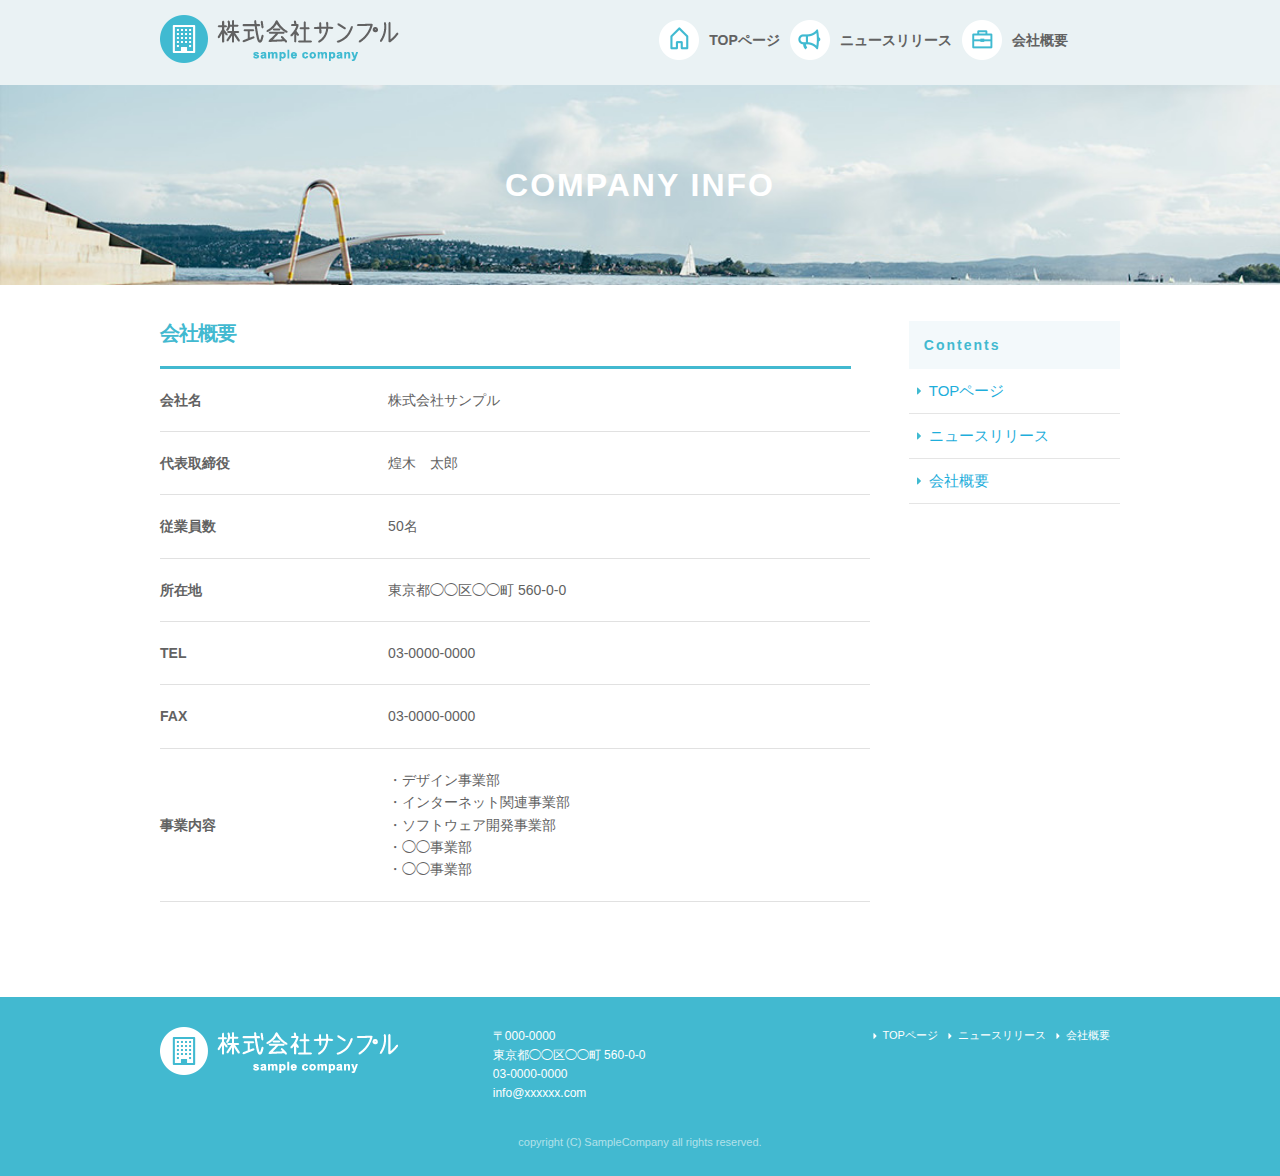
==== commit 1ceb89eb: "4th commit" ====
--- a/company.html
+++ b/company.html
@@ -10,7 +10,7 @@
 
   <link rel="stylesheet" href="css/normalize.css">
   <link rel="stylesheet" href="css/skeleton.css">
-  <link rel="stylesheet" href="css/news.css">
+  <link rel="stylesheet" href="css/company.css">
 
   <link rel="icon" type="image/png" href="images/favicon.png">
 
@@ -75,7 +75,7 @@
     <div class="row">
 
       <div class="twelve columns">
-        <h2>COMPANY</h2>
+        <h2>COMPANY INFO</h2>
       </div>
       
     </div>
--- a/css/company.css
+++ b/css/company.css
@@ -0,0 +1,525 @@
+@charset "UTF-8";    /* 文字コードの指定 */
+
+@import 'https://fonts.googleapis.com/css?family=Abel';    /* Google Fonts用のCSSを読み込み */
+
+html {
+  font-size: 62.5%;
+}
+
+/**************************************/
+header {
+  background: #eaf2f4;
+}
+header  {
+  padding-top: 7px;
+  padding-bottom: 8px;
+}
+h1 {
+    font-size: 4.0rem;
+    line-height: 1.2;
+    letter-spacing: -.1rem;
+}
+@media (max-width: 550px) {
+  header .logo {
+    width: 190px;
+  }
+  header .navi {
+    width: 40px;
+    float: right;
+  }
+}
+header {
+    background: #eaf2f4;
+    background-image: initial;
+    background-position-x: initial;
+    background-position-y: initial;
+    background-size: initial;
+    background-repeat-x: initial;
+    background-repeat-y: initial;
+    background-attachment: initial;
+    background-origin: initial;
+    background-clip: initial;
+    background-color: rgb(234, 242, 244);
+}
+header .sp_navi_li {
+  width: 180px;
+  position: absolute;
+  top: 50px;
+  right: 2%;
+  border: 1px solid #eee;
+  background: white;
+  margin: 0;
+  padding: 0;
+  display: none;
+  z-index: 100;
+}
+header .sp_navi_li li {
+  list-style: none;
+  margin: 0;
+  padding: 0;
+}
+header .sp_navi_li li a {
+  display: block;
+  padding: 10px 8px;
+  border-bottom: 1px solid #eee;
+  font-size: 14px;
+  text-decoration: none;
+}
+@media (min-width: 550px) {
+  header .sp_navi {
+    display: none;
+  }
+  header #header_in {
+    padding-top: 8px;
+    padding-bottom: 4px;
+  }
+  header .pc_navi_li {
+    margin: 0;
+    padding: 0;
+  }
+  header .pc_navi_li li {
+    list-style: none;
+    margin: 5px 0 0 0;
+    padding: 0;
+  }
+  header .pc_navi_li li a {
+    color: #626262;
+    text-decoration: none;
+    font-weight: bold;
+    font-size: 14px;
+    font-size: 1.4rem;
+    float: left;
+    padding-right: 10px;
+  }
+  header .pc_navi_li li a:hover {
+    color: #42b9d0;
+  }
+  header .pc_navi_li li.navi_toppage a {
+    background-repeat: no-repeat;
+    display: inline-block;
+    line-height: 40px;
+    padding-left: 50px;
+    background-image: url("../images/top/navi_top.png");
+    background-size: 40px 40px;
+  }
+}
+.container:after, .row:after, .u-cf {
+    content: "";
+    display: table;
+    clear: both;
+}
+@media screen and (min-width: 550px) and (-webkit-min-device-pixel-ratio: 2), (min-width: 550px) and (min-resolution: 2dppx) {
+  header .pc_navi_li li.navi_toppage a {
+    background-image: url("../images/top/navi_top@2x.png");
+  }
+}
+@media (min-width: 550px) {
+  header .pc_navi_li li.navi_news a {
+    background-repeat: no-repeat;
+    display: inline-block;
+    line-height: 40px;
+    padding-left: 50px;
+    background-image: url("../images/top/navi_news.png");
+    background-size: 40px 40px;
+  }
+}
+@media screen and (min-width: 550px) and (-webkit-min-device-pixel-ratio: 2), (min-width: 550px) and (min-resolution: 2dppx) {
+  header .pc_navi_li li.navi_news a {
+    background-image: url("../images/top/navi_news@2x.png");
+  }
+}
+@media (min-width: 550px) {
+  header .pc_navi_li li.navi_company a {
+    background-repeat: no-repeat;
+    display: inline-block;
+    line-height: 40px;
+    padding-left: 50px;
+    background-image: url("../images/top/navi_company.png");
+    background-size: 40px 40px;
+  }
+}
+@media screen and (min-width: 550px) and (-webkit-min-device-pixel-ratio: 2), (min-width: 550px) and (min-resolution: 2dppx) {
+  header .pc_navi_li li.navi_company a {
+    background-image: url("../images/top/navi_company@2x.png");
+  }
+}
+
+@media (max-width: 550px) {
+  header .pc_navi {
+    display: none;
+  }
+}
+@media (min-width: 550px) {
+  header .pc_navi_li li.navi_news a {
+    background-repeat: no-repeat;
+    display: inline-block;
+    line-height: 40px;
+    padding-left: 50px;
+    background-image: url("../images/top/navi_news.png");
+    background-size: 40px 40px;
+  }
+}
+@media screen and (min-width: 550px) and (-webkit-min-device-pixel-ratio: 2), (min-width: 550px) and (min-resolution: 2dppx) {
+  header .pc_navi_li li.navi_news a {
+    background-image: url("../images/top/navi_news@2x.png");
+  }
+}
+@media (min-width: 550px) {
+  header .pc_navi_li li.navi_company a {
+    background-repeat: no-repeat;
+    display: inline-block;
+    line-height: 40px;
+    padding-left: 50px;
+    background-image: url("../images/top/navi_company.png");
+    background-size: 40px 40px;
+  }
+}
+@media screen and (min-width: 550px) and (-webkit-min-device-pixel-ratio: 2), (min-width: 550px) and (min-resolution: 2dppx) {
+  header .pc_navi_li li.navi_company a {
+    background-image: url("../images/top/navi_company@2x.png");
+  }
+}
+
+@media (max-width: 550px) {
+  header .pc_navi {
+    display: none;
+  }
+}
+
+
+#sub_cover {
+    padding: 80px 0;
+    padding-bottom: 80px;
+    background-image: url(../images/news/sub_cover.jpg);
+    background-size: cover;
+    margin: 0;
+}
+#sub_cover h2 {
+    text-align: center;
+    color: white;
+    font-size: 3.2rem;
+    margin: 0;
+    letter-spacing: 0.2rem;
+}
+@media (max-width: 550px){
+  #sub_cover {
+    padding-top: 0;
+    padding: 40px 0;
+    background-image: url(../images/news/sub_cover.jpg);
+    background-size: cover;
+}
+}
+@media (min-width: 550px){
+#sub_cover h2 {
+    text-align: center;
+    color: white;
+    font-size: 3.2rem;
+    font-weight: bold;
+    margin: 0;
+    letter-spacing: 0.2rem;
+}
+}
+#main .nine columns li {
+    display: block;
+  padding-bottom: 70px;
+  padding-top: 35px;
+  padding-right: 20px;
+  line-height: 24px;
+  width: 100%;
+  font-size: 3.2rem;
+  font-weight: 400;
+}
+
+#contents {
+    padding-top: 35.5px;
+    padding-bottom: 70px;
+}
+#contents #main h2 {
+    color: #42b9d0;
+    border-bottom: 3px solid #42b9d0;
+    font-size: 2rem;
+    font-weight: 700;
+    padding-bottom: 20.5px;
+    padding-top: 0px;
+    margin: 0px;
+    margin-left: 0px;
+    margin-bottom: 20px;
+    width: 690.5px;
+}
+
+@media (max-width: 550px){
+#contents #main h2 {
+    font-size: 1.5rem;
+    padding-top: 0;
+    padding-bottom: 20px;
+    margin-top: 0;
+}
+}
+#contents #main h2.company_title {
+    margin-bottom: 0px;
+}
+@media (max-width: 550px) {
+#contents {
+    padding-top: 25px;
+    padding-bottom: 70px;
+    width: 100%;
+}
+#contents #main {
+    padding-right: 0px;
+}
+}
+@media (min-width: 550px){
+#contents #main h2 {
+    font-size: 20px;
+    font-size: 2rem;
+    padding-bottom: 20px;
+}
+#contents #main h2.company_title {
+    margin-bottom: 0px;
+    margin-top: 0px;
+    padding-top: 0px;
+}
+}
+#contents #main th, #contents #main td {
+    padding: 20px 0;
+    padding-right: 30.5px;
+    color: #626262;
+    font-size: 14px;
+    font-size: 1.4rem;
+}
+@media (max-width: 550px) {
+#contents #main th, #contents #main td {
+    padding:23px 23px;
+    padding-left: 0px;
+    color: #626262;
+    font-size: 14px;
+    font-size: 1.4rem;
+}
+#contents #main th {
+    padding-right: 20px;
+}
+}
+@media (max-width: 550px){
+  th:first-child, td:first-child {
+    padding-left: 0;
+}
+  th, td {
+    padding: 23px 23px;
+    text-align: left;
+    border-bottom: 1px solid #E1E1E1;
+}
+}
+.columns {
+    width: 100%;
+    float: left;
+    box-sizing: border-box;
+}
+#main .nine columns h2 {
+  text-align: center;
+  font-size: 26px;
+  font-size: 2.6rem;
+  color: #42b9d0;
+  padding: 15px 0 10px 0;
+  font-weight: bold;
+  letter-spacing: 0.2rem;
+  padding-bottom: 15px;
+}
+@media (max-width: 550px){
+#main .nine columns h2 {
+  text-align: center;
+  font-size: 26px;
+  font-size: 2.6rem;
+  color: #42b9d0;
+  padding: 15px 0 10px 0;
+  font-weight: bold;
+  letter-spacing: 0.2rem;
+  border-bottom: 3px solid #42b9d0;
+}
+#contents #main h2 {
+    color: #42b9d0;
+    border-bottom: 3px solid #42b9d0;
+    font-size: 15px;
+    font-size: 1.5rem;
+    font-weight: bold;
+    margin-top: 0px;
+    padding-top: 0px;
+    padding-bottom: 15px;
+}
+}
+
+@media (min-width: 550px) {
+  #main .news_title {
+    text-align: center;
+    font-size: 22px;
+    font-size: 2.2rem;
+    color: #42b9d0;
+    padding: 50px 0 41px 0;
+    letter-spacing: 0.2rem;
+    margin-bottom: 3px;
+  }
+  #main .nine columns h2 {
+  text-align: center;
+  font-size: 26px;
+  font-size: 2.6rem;
+  color: #42b9d0;
+  padding: 15px 0 10px 0;
+  font-weight: bold;
+  letter-spacing: 0.2rem;
+}
+
+}
+
+@media (max-width: 550px){
+#main .news_lists li span {
+  color: #42b9d0;
+  font-size: 1.5rem;
+  font-weight: bold;
+  padding-right: 10px;
+  display: block;
+}
+}
+#contents #sidebar .pc_sidemenu h3 {
+    color: #42b9d0;
+    font-size: 14px;
+    font-size: 1.4rem;
+    letter-spacing: 0.2rem;
+    font-weight: bold;
+    background-color: #f3f9fb;
+    padding: 15px;
+    margin-top: 0px;
+    margin-bottom: 0px;
+    line-height: 1.3;
+}
+#contents #sidebar .pc_sidemenu a {
+    text-decoration: none;
+}
+
+#sidebar .pc_sidemenu li {
+    list-style: none;
+    display: block;
+    border-bottom: 1px solid #e5e5e5;
+    background-repeat: no-repeat;
+    background-position: 8px center;
+    margin-bottom: 0px;
+    padding: 10px 10px 10px 20px;
+    background-image: url(../images/news/side_arrow.png);
+    background-size: 4px 8px;
+}
+@media (max-width: 550px){
+#contents #sidebar .pc_sidemenu li a {
+    color: #339fd1;
+    text-decoration: none;
+}
+.invisibleFrame {
+  visibility:hidden;
+}
+
+#sidebar .pc_sidemenu  li  {
+  display:none;
+}
+.invisibleFrame {
+  visibility:hidden;
+}
+
+#sidebar .pc_sidemenu  h3  {
+  display:none;
+}
+}
+
+footer {
+  background-color: #42b9d0;
+  color: #fff;
+  padding-top: 20px;
+}
+@media (max-width: 550px) {
+  footer .container {
+    margin: 0;
+    padding: 0;
+  }
+  footer .sp {
+    padding: 0 6%;
+    margin: 0 auto;
+  }
+  footer .foot_navi {
+    margin-top: 20px;
+  }
+  footer .foot_navi li {
+    list-style: none;
+    margin-bottom: 1px;
+  }
+  footer .foot_navi li a {
+    color: #42b9d0;
+    background-color: #eaf2f4;
+    display: block;
+    text-align: center;
+    font-weight: bold;
+    text-decoration: none;
+    font-size: 16px;
+    font-size: 1.6rem;
+    padding: 16px 0;
+  }
+}
+
+footer .foot_address {
+  font-size: 16px;
+  font-size: 1.6rem;
+  padding-top: 10px;
+}
+footer .copy {
+  text-align: center;
+  font-size: 11px;
+  font-size: 1.1rem;
+  color: #b2e1ea;
+}
+@media (min-width: 550px) {
+  footer {
+    padding-top: 30px;
+  }
+  footer .foot_address {
+    padding: 0px;
+    font-size: 12px;
+    font-size: 1.2rem;
+  }
+  footer .foot_navi {
+    float: right;
+  }
+  footer .foot_navi li {
+    list-style: none;
+    background-repeat: no-repeat;
+    background-position: left center;
+    display: inline-block;
+    float: left;
+    margin-right: 10px;
+    font-size: 11px;
+    font-size: 1.1rem;
+    background-image: url("../images/top/foot_arroehead.png");
+    background-size: 4px 6px;
+  }
+  .column, .columns {
+    width: 100%;
+    float: left;
+    box-sizing: border-box;
+}
+@media screen and (min-width: 550px) and (-webkit-min-device-pixel-ratio: 2), (min-width: 550px) and (min-resolution: 2dppx) {
+  footer .foot_navi li {
+    background-image: url("../images/top/foot_arroehead@2x.png");
+  }
+}
+@media (min-width: 550px) {
+  footer .foot_navi a {
+    color: white;
+    padding-left: 10px;
+    text-decoration: none;
+  }
+  footer .foot_navi a:hover {
+    color: #eaf2f4;
+  }
+  footer .copy {
+    margin-top: 30px;
+  }
+}
+
+h1 {
+  margin: 0;
+  padding: 0;
+}
